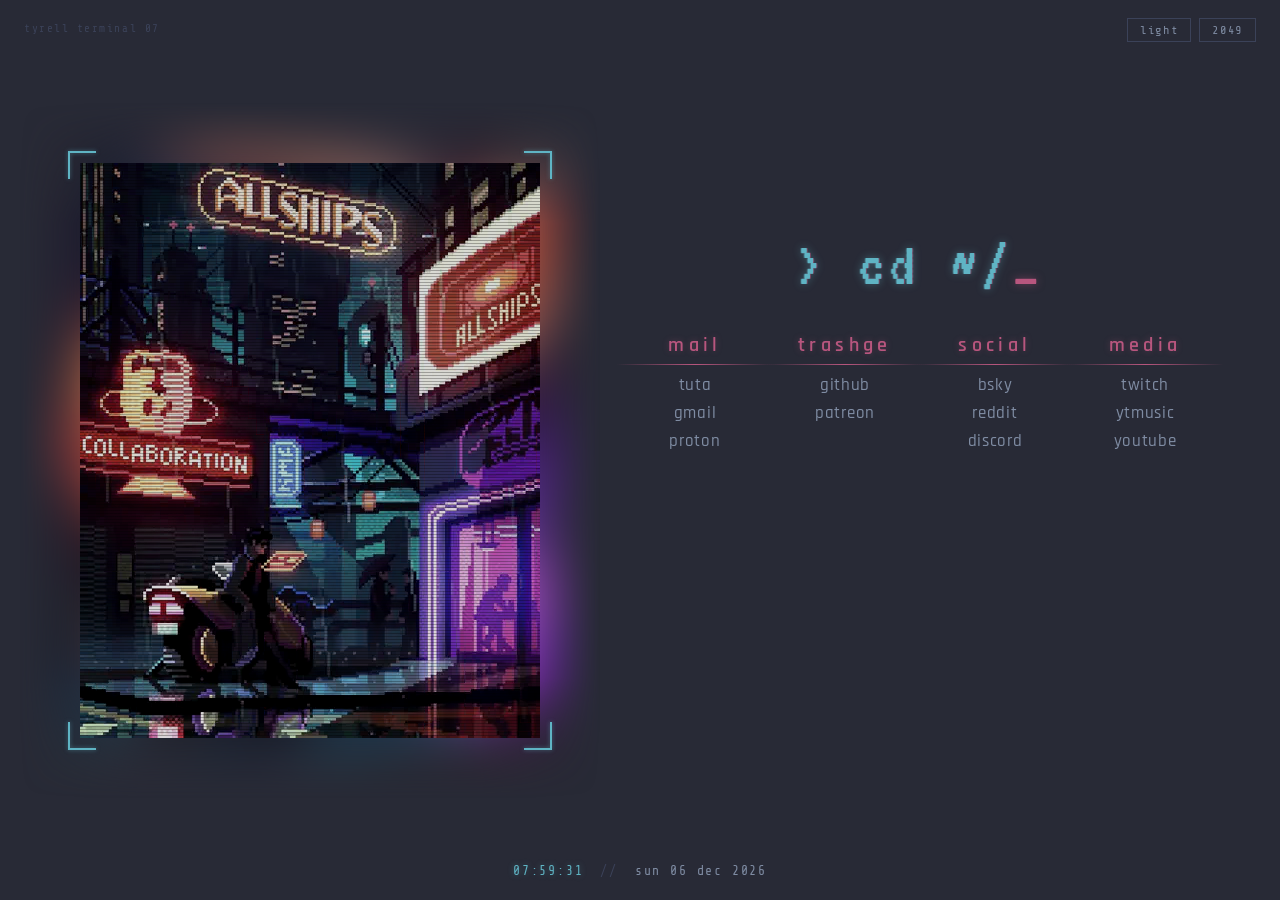
==== index.html @ 840a28cb "Implement light/dark mode toggle in index.html Added light/dark mode toggle functionality." ====
<!DOCTYPE html>
<html lang="en">

<head>
    <meta charset="UTF-8">
    <meta name="viewport" content="width=device-width, initial-scale=1">
    <title>~/startpage</title>
    <link rel="preconnect" href="https://fonts.googleapis.com">
    <link rel="preconnect" href="https://fonts.gstatic.com" crossorigin>
    <link href="https://fonts.googleapis.com/css2?family=Rajdhani:wght@400;500;600&family=Share+Tech+Mono&family=VT323&display=swap" rel="stylesheet">
    <link rel="icon" type="image/svg+xml" href="data:image/svg+xml,<svg xmlns='http://www.w3.org/2000/svg' viewBox='0 0 32 32'><rect width='32' height='32' rx='4' fill='%2306070f'/><text x='3' y='22' font-family='monospace' font-size='16' fill='%235fb4c4'>%3E</text><text x='16' y='22' font-family='monospace' font-size='16' fill='%23b8567e'>_</text></svg>">
    <link rel="stylesheet" type="text/css" href="style.css">
</head>

<body class="rain">
    <div class="tag">tyrell terminal 07</div>
    <div class="toggles">
        <button class="theme-toggle" id="mode-toggle">light</button>
        <button class="theme-toggle" id="theme-toggle">2049</button>
    </div>
    <div class="clock-block">
        <span id="clock"></span>
        <span class="clock-sep">//</span>
        <span id="date-display"></span>
    </div>
    <div class="container">
        <div class="left-container">
            <div class="gif">
                <img src="cyber002.webp" alt="" />
            </div>
        </div>

        <div class="right-container">
            <div class="head">
                <p>&gt; cd ~/<span class="blinking">_</span></p>
            </div>

            <div class="bookmarks">
                <div class="category">
                    <div class="links">
                        <li class="title">mail</li>
                        <li><a href="https://app.tuta.com/mail/">tuta</a></li>
                        <li><a href="https://mail.google.com/mail/u/0/#inbox">gmail</a></li>
                        <li><a href="https://mail.proton.me">proton</a></li>
                    </div>
                </div>

                <div class="category">
                    <div class="links">
                        <li class="title">trashge</li>
                        <li><a href="https://github.com/">github</a></li>
                        <li><a href="https://patreon.com/feed/membership">patreon</a></li>
                        
                    </div>
                </div>

                <div class="category">
                    <div class="links">
                        <li class="title">social</li>
                        <li><a href="https://bsky.app/">bsky</a></li>
                        <li><a href="https://old.reddit.com/r/all/">reddit</a></li>
                        <li><a href="https://discord.com/">discord</a></li>
                    </div>
                </div>

                <div class="category">
                    <div class="links">
                        <li class="title">media</li>
                        <li><a href="https://www.twitch.tv/directory/following/live">twitch</a></li>
                        <li><a href="https://music.youtube.com/">ytmusic</a></li>
                        <li><a href="https://www.youtube.com/feed/subscriptions">youtube</a></li>

                    </div>
                </div>
            </div>
        </div>
    </div>

    <script>
        function pad(n) { return String(n).padStart(2, '0'); }

        function updateClock() {
            const now = new Date();
            document.getElementById('clock').textContent =
                pad(now.getHours()) + ':' + pad(now.getMinutes()) + ':' + pad(now.getSeconds());

            const days = ['sun','mon','tue','wed','thu','fri','sat'];
            const months = ['jan','feb','mar','apr','may','jun','jul','aug','sep','oct','nov','dec'];
            document.getElementById('date-display').textContent =
                days[now.getDay()] + ' ' + pad(now.getDate()) + ' ' + months[now.getMonth()] + ' ' + now.getFullYear();
        }

        updateClock();
        setInterval(updateClock, 1000);

        // rain = 2019 (cyan/magenta neon), haze = 2049 (sodium orange)
        const themes = ['rain', 'haze'];
        const labels = { rain: '2049', haze: '2019' };
        const toggle = document.getElementById('theme-toggle');

        function getSaved() {
            try {
                const t = localStorage.getItem('theme');
                return themes.includes(t) ? t : 'rain';
            } catch (e) { return 'rain'; }
        }

        function applyTheme(theme) {
            document.body.classList.remove(...themes);
            document.body.classList.add(theme);
            toggle.textContent = labels[theme];
            try { localStorage.setItem('theme', theme); } catch (e) {}
        }

        applyTheme(getSaved());

        toggle.addEventListener('click', () => {
            const next = themes[(themes.indexOf(getSaved()) + 1) % themes.length];
            applyTheme(next);
        });

        // dark / light mode (independent of the 2019 / 2049 theme)
        const modeToggle = document.getElementById('mode-toggle');

        function getMode() {
            try { return localStorage.getItem('mode') === 'light' ? 'light' : 'dark'; }
            catch (e) { return 'dark'; }
        }

        function applyMode(mode) {
            document.body.classList.toggle('light', mode === 'light');
            document.documentElement.style.colorScheme = mode;
            modeToggle.textContent = mode === 'light' ? 'dark' : 'light';
            try { localStorage.setItem('mode', mode); } catch (e) {}
        }

        applyMode(getMode());

        modeToggle.addEventListener('click', () => {
            applyMode(getMode() === 'light' ? 'dark' : 'light');
        });
    </script>
</body>

</html>
---- style.css ----
/* ---------- themes ----------
   rain = 2019: cyan + magenta neon
   haze = 2049: sodium orange with a teal pop  */

body.rain {
  --bg: #282a36;
  --fg: #b8c4d4;
  --link: #7f8ca3;
  --accent: #5fb4c4;
  --accent2: #b8567e;
  --dim: #3b4259;
}

body.haze {
  --bg: #1e1e2e;
  --fg: #d9c8b6;
  --link: #9a8672;
  --accent: #c98245;
  --accent2: #4f9d96;
  --dim: #4d3b2e;
}

/* ---------- light mode ----------

body {
  --scan: .07;
  --glow-opacity: .7;
}

body.light {
  --scan: .035;
  --glow-opacity: .32;
}

body.rain.light {
  --bg: #dde2ec;
  --fg: #262d40;
  --link: #4f5b76;
  --accent: #17697b;
  --accent2: #a23a68;
  --dim: #98a2b9;
}

body.haze.light {
  --bg: #eadfd1;
  --fg: #38291e;
  --link: #6f5a47;
  --accent: #9c5a1d;
  --accent2: #28746d;
  --dim: #c1ad95;
}

/* ---------- base ---------- */

html {
  height: 100%;
}

body {
  margin: 0;
  height: 100%;
  width: 100%;
  overflow-x: hidden;
  color: var(--fg);
  font-family: "Rajdhani", sans-serif;
  font-size: 16px;
  background: var(--bg);
  background-image: repeating-linear-gradient(0deg, transparent, transparent 2px, rgb(0 0 0 / var(--scan)) 2px, rgb(0 0 0 / var(--scan)) 4px);
  transition: background-color .25s, color .25s;
}

/* ---------- layout ---------- */

.container {
  position: relative;
  z-index: 1;
  display: grid;
  grid-template-columns: 1fr 460px 600px 1fr;
  grid-template-areas: ". left right .";
  column-gap: 80px;
  justify-items: center;
  align-items: center;
  min-height: 100%;
}

.left-container {
  grid-area: left;
  position: relative;
  width: 460px;
  height: 575px;
  flex-shrink: 0;
}

/* ambient glow */
.left-container::after {
  content: "";
  position: absolute;
  inset: -60px;
  z-index: -1;
  pointer-events: none;
  background: url("cyber002.webp") center / cover no-repeat;
  filter: blur(32px) saturate(1.3);
  opacity: var(--glow-opacity);
  -webkit-mask-image:
    linear-gradient(to right, transparent 0, #000 120px, #000 calc(100% - 120px), transparent 100%),
    linear-gradient(to bottom, transparent 0, #000 120px, #000 calc(100% - 120px), transparent 100%);
  -webkit-mask-composite: source-in;
  mask-image:
    linear-gradient(to right, transparent 0, #000 120px, #000 calc(100% - 120px), transparent 100%),
    linear-gradient(to bottom, transparent 0, #000 120px, #000 calc(100% - 120px), transparent 100%);
  mask-composite: intersect;
}

/* HUD corner brackets */
.left-container::before {
  content: "";
  position: absolute;
  inset: -12px;
  pointer-events: none;
  z-index: 2;
  --b: linear-gradient(var(--accent), var(--accent));
  background:
    var(--b) top left / 28px 2px no-repeat,
    var(--b) top left / 2px 28px no-repeat,
    var(--b) top right / 28px 2px no-repeat,
    var(--b) top right / 2px 28px no-repeat,
    var(--b) bottom left / 28px 2px no-repeat,
    var(--b) bottom left / 2px 28px no-repeat,
    var(--b) bottom right / 28px 2px no-repeat,
    var(--b) bottom right / 2px 28px no-repeat;
  filter: drop-shadow(0 0 2px color-mix(in srgb, var(--accent) 50%, transparent));
}

.right-container {
  grid-area: right;
  height: 50%;
  width: 100%;
}

.gif {
  position: relative;
  width: 100%;
  height: 100%;
  overflow: hidden;
}

.gif img {
  display: block;
  width: 460px;
  height: 575px;
  object-fit: cover;
  image-rendering: pixelated;
  filter: contrast(1.05) saturate(.7) brightness(.85);
}

.gif::before {
  content: "";
  position: absolute;
  inset: 0;
  z-index: 1;
  pointer-events: none;
  background: linear-gradient(160deg, var(--accent), var(--accent2));
  mix-blend-mode: soft-light;
  opacity: .3;
}

/* scanlines */
.gif::after {
  content: "";
  position: absolute;
  inset: 0;
  z-index: 1;
  pointer-events: none;
  background: repeating-linear-gradient(0deg, transparent 0 2px, rgb(0 0 0 / .28) 2px 3px);
}

/* ---------- heading ---------- */

.head {
  display: flex;
  flex-direction: column;
  align-items: center;
  font-family: "VT323", monospace;
  font-size: 64px;
  letter-spacing: .08em;
}

.head p {
  margin: 8px 0 0;
  color: var(--accent);
  text-shadow:
    1px 0 0 color-mix(in srgb, var(--accent2) 50%, transparent),
    -1px 0 0 color-mix(in srgb, var(--accent) 30%, transparent),
    0 0 8px color-mix(in srgb, var(--accent) 45%, transparent);
  animation: flicker 7s infinite;
}

.blinking {
  color: var(--accent2);
  text-shadow: 0 0 8px color-mix(in srgb, var(--accent2) 50%, transparent);
  animation: blink 1s step-end infinite;
}

@keyframes blink {
  50% { opacity: 0; }
}

/* neon sign*/
@keyframes flicker {
  0%, 18%, 22%, 62%, 64%, 100% { opacity: 1; }
  20%, 63%                      { opacity: .35; }
  21%                           { opacity: .9; }
}

/* ---------- bookmarks ---------- */

.bookmarks {
  display: flex;
  justify-content: center;
  margin-top: 12px;
}

.category {
  display: flex;
  flex-direction: column;
  width: 180px;
}

.links {
  display: flex;
  flex-direction: column;
  align-items: center;
  padding: 20px 0;
}

li {
  list-style-type: none;
  padding: 3px;
  font-size: 17px;
  font-weight: 500;
  letter-spacing: .04em;
}

.title {
  width: 100%;
  margin-bottom: 6px;
  padding-bottom: 6px;
  text-align: center;
  font-weight: 600;
  font-size: 20px;
  letter-spacing: .22em;
  text-transform: lowercase;
  color: var(--accent2);
  text-shadow: 0 0 6px color-mix(in srgb, var(--accent2) 35%, transparent);
  border-bottom: 1px solid;
  border-image: linear-gradient(90deg, transparent, var(--accent2), transparent) 1;
}

a:link,
a:visited {
  text-decoration: none;
  color: var(--link);
  transition: color .15s, text-shadow .15s, letter-spacing .15s;
}

a:hover,
a:focus-visible {
  color: var(--accent);
  letter-spacing: .1em;
  text-shadow:
    0 0 8px color-mix(in srgb, var(--accent) 40%, transparent);
  outline: none;
}

/* ---------- clock + toggle ---------- */

.clock-block {
  position: fixed;
  bottom: 22px;
  left: 50%;
  transform: translateX(-50%);
  z-index: 100;
  font-family: "Share Tech Mono", monospace;
  font-size: 13px;
  letter-spacing: .14em;
  color: var(--link);
}

.clock-block #clock {
  color: var(--accent);
  text-shadow: 0 0 6px color-mix(in srgb, var(--accent) 40%, transparent);
}

.clock-sep {
  margin: 0 8px;
  color: var(--dim);
}

.tag {
  position: fixed;
  top: 22px;
  left: 24px;
  z-index: 100;
  font-family: "Share Tech Mono", monospace;
  font-size: 11px;
  letter-spacing: .14em;
  color: var(--dim);
}

.toggles {
  position: fixed;
  top: 18px;
  right: 24px;
  z-index: 100;
  display: flex;
  gap: 8px;
}

.theme-toggle {
  padding: 4px 12px;
  background: none;
  border: 1px solid var(--dim);
  border-radius: 0;
  color: var(--link);
  font-family: "Share Tech Mono", monospace;
  font-size: 12px;
  letter-spacing: .14em;
  cursor: pointer;
  transition: color .2s, border-color .2s, box-shadow .2s;
}

.theme-toggle:hover,
.theme-toggle:focus-visible {
  color: var(--accent);
  border-color: var(--accent);
  box-shadow: 0 0 6px color-mix(in srgb, var(--accent) 30%, transparent);
  outline: none;
}

/* ---------- light mode: no halos ---------- */

body.light .head p {
  text-shadow:
    1px 0 0 color-mix(in srgb, var(--accent2) 35%, transparent),
    -1px 0 0 color-mix(in srgb, var(--accent) 25%, transparent);
}

body.light .blinking,
body.light .title,
body.light a:hover,
body.light a:focus-visible,
body.light .clock-block #clock {
  text-shadow: none;
}

body.light .theme-toggle:hover,
body.light .theme-toggle:focus-visible {
  box-shadow: none;
}

/* ---------- smaller screens ---------- */

@media (max-width: 1250px) {
  .container {
    grid-template-columns: 1fr;
    grid-template-areas: "left" "right";
    row-gap: 48px;
    padding: 80px 0 90px;
  }

  .left-container {
    width: min(460px, 80vw);
    height: auto;
    aspect-ratio: 460 / 575;
  }

  .gif img {
    width: 100%;
    height: 100%;
  }

  .right-container {
    height: auto;
    width: 100%;
  }

  .bookmarks {
    flex-wrap: wrap;
  }
}

@media (prefers-reduced-motion: reduce) {
  .head p,
  .blinking {
    animation: none;
  }
}
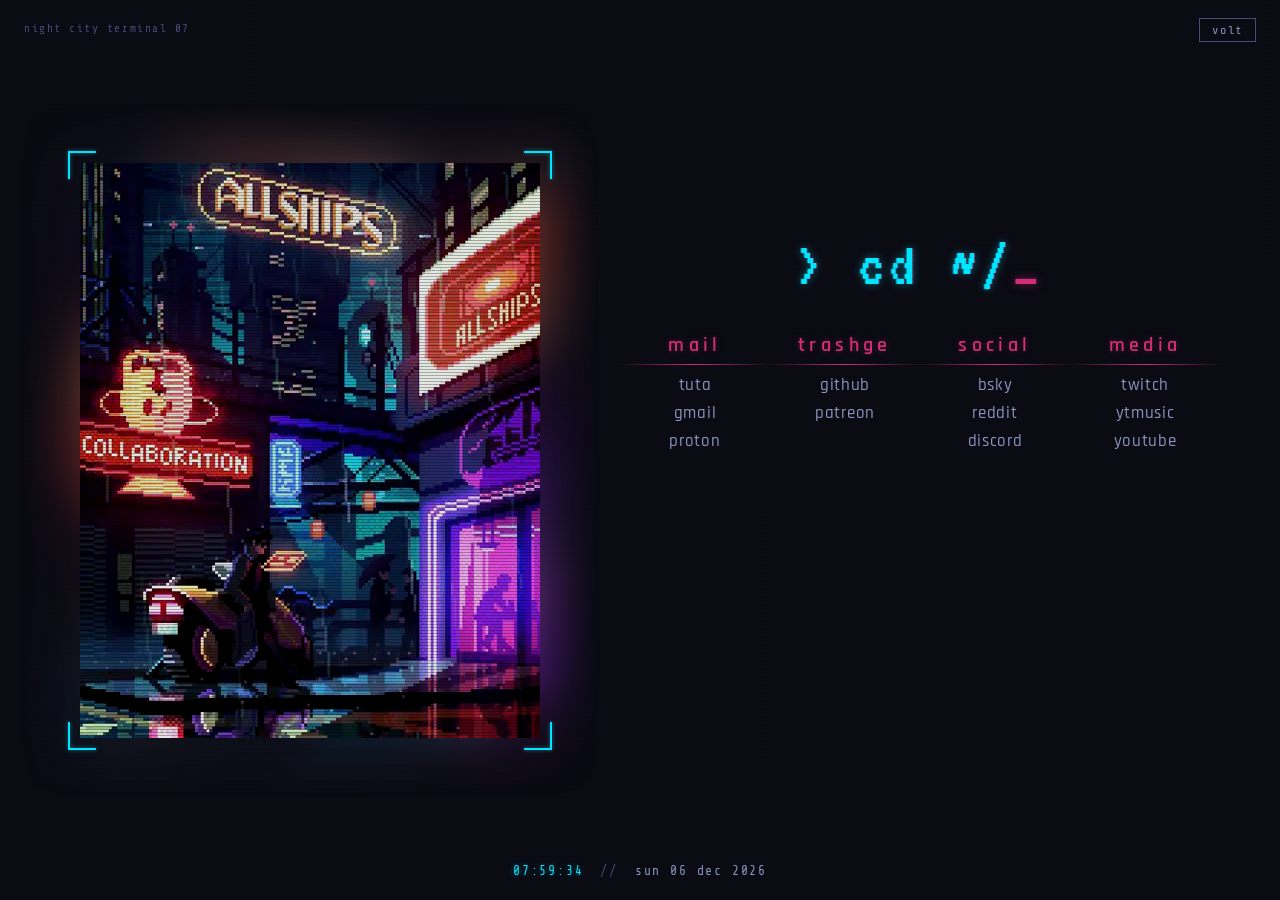
==== commit 958065c2: "Add files via upload" ====
--- a/index.html
+++ b/index.html
@@ -8,15 +8,14 @@
     <link rel="preconnect" href="https://fonts.googleapis.com">
     <link rel="preconnect" href="https://fonts.gstatic.com" crossorigin>
     <link href="https://fonts.googleapis.com/css2?family=Rajdhani:wght@400;500;600&family=Share+Tech+Mono&family=VT323&display=swap" rel="stylesheet">
-    <link rel="icon" type="image/svg+xml" href="data:image/svg+xml,<svg xmlns='http://www.w3.org/2000/svg' viewBox='0 0 32 32'><rect width='32' height='32' rx='4' fill='%2306070f'/><text x='3' y='22' font-family='monospace' font-size='16' fill='%235fb4c4'>%3E</text><text x='16' y='22' font-family='monospace' font-size='16' fill='%23b8567e'>_</text></svg>">
+    <link rel="icon" type="image/svg+xml" href="data:image/svg+xml,<svg xmlns='http://www.w3.org/2000/svg' viewBox='0 0 32 32'><rect width='32' height='32' rx='4' fill='%230b0b14'/><text x='3' y='22' font-family='monospace' font-size='16' fill='%2300e5ff'>%3E</text><text x='16' y='22' font-family='monospace' font-size='16' fill='%23d12e75'>_</text></svg>">
     <link rel="stylesheet" type="text/css" href="style.css">
 </head>
 
-<body class="rain">
-    <div class="tag">tyrell terminal 07</div>
+<body class="neon">
+    <div class="tag">night city terminal 07</div>
     <div class="toggles">
-        <button class="theme-toggle" id="mode-toggle">light</button>
-        <button class="theme-toggle" id="theme-toggle">2049</button>
+        <button class="theme-toggle" id="theme-toggle">volt</button>
     </div>
     <div class="clock-block">
         <span id="clock"></span>
@@ -93,16 +92,16 @@
         updateClock();
         setInterval(updateClock, 1000);
 
-        // rain = 2019 (cyan/magenta neon), haze = 2049 (sodium orange)
-        const themes = ['rain', 'haze'];
-        const labels = { rain: '2049', haze: '2019' };
+        // neon = cyan/pink, volt = yellow/cyan (dark only)
+        const themes = ['neon', 'volt'];
+        const labels = { neon: 'volt', volt: 'neon' };
         const toggle = document.getElementById('theme-toggle');
 
         function getSaved() {
             try {
                 const t = localStorage.getItem('theme');
-                return themes.includes(t) ? t : 'rain';
-            } catch (e) { return 'rain'; }
+                return themes.includes(t) ? t : 'neon';
+            } catch (e) { return 'neon'; }
         }
 
         function applyTheme(theme) {
@@ -112,33 +111,13 @@
             try { localStorage.setItem('theme', theme); } catch (e) {}
         }
 
+        document.documentElement.style.colorScheme = 'dark';
         applyTheme(getSaved());
 
         toggle.addEventListener('click', () => {
             const next = themes[(themes.indexOf(getSaved()) + 1) % themes.length];
             applyTheme(next);
         });
-
-        // dark / light mode (independent of the 2019 / 2049 theme)
-        const modeToggle = document.getElementById('mode-toggle');
-
-        function getMode() {
-            try { return localStorage.getItem('mode') === 'light' ? 'light' : 'dark'; }
-            catch (e) { return 'dark'; }
-        }
-
-        function applyMode(mode) {
-            document.body.classList.toggle('light', mode === 'light');
-            document.documentElement.style.colorScheme = mode;
-            modeToggle.textContent = mode === 'light' ? 'dark' : 'light';
-            try { localStorage.setItem('mode', mode); } catch (e) {}
-        }
-
-        applyMode(getMode());
-
-        modeToggle.addEventListener('click', () => {
-            applyMode(getMode() === 'light' ? 'dark' : 'light');
-        });
     </script>
 </body>
 
--- a/style.css
+++ b/style.css
@@ -1,53 +1,28 @@
-/* ---------- themes ----------
-   rain = 2019: cyan + magenta neon
-   haze = 2049: sodium orange with a teal pop  */
-
-body.rain {
-  --bg: #282a36;
-  --fg: #b8c4d4;
-  --link: #7f8ca3;
-  --accent: #5fb4c4;
-  --accent2: #b8567e;
-  --dim: #3b4259;
-}
-
-body.haze {
-  --bg: #1e1e2e;
-  --fg: #d9c8b6;
-  --link: #9a8672;
-  --accent: #c98245;
-  --accent2: #4f9d96;
-  --dim: #4d3b2e;
-}
-
-/* ---------- light mode ----------
+/* ---------- themes (dark only) ----------
+   neon = cyan + hot pink on near-black violet
+   volt = cyberpunk-yellow + cyan on near-black          */
 
 body {
   --scan: .07;
-  --glow-opacity: .7;
-}
-
-body.light {
-  --scan: .035;
-  --glow-opacity: .32;
-}
-
-body.rain.light {
-  --bg: #dde2ec;
-  --fg: #262d40;
-  --link: #4f5b76;
-  --accent: #17697b;
-  --accent2: #a23a68;
-  --dim: #98a2b9;
-}
-
-body.haze.light {
-  --bg: #eadfd1;
-  --fg: #38291e;
-  --link: #6f5a47;
-  --accent: #9c5a1d;
-  --accent2: #28746d;
-  --dim: #c1ad95;
+  --glow-opacity: .6;
+}
+
+body.neon {
+  --bg: #0b0b14;
+  --fg: #c9d1ea;
+  --link: #8b93bd;
+  --accent: #00e5ff;
+  --accent2: #d12e75;
+  --dim: #4a4a78;
+}
+
+body.volt {
+  --bg: #0c0c0a;
+  --fg: #d8d6c4;
+  --link: #9c9a82;
+  --accent: #fcee0a;
+  --accent2: #00d9e8;
+  --dim: #55532f;
 }
 
 /* ---------- base ---------- */
@@ -150,7 +125,7 @@
   height: 575px;
   object-fit: cover;
   image-rendering: pixelated;
-  filter: contrast(1.05) saturate(.7) brightness(.85);
+  filter: contrast(1.1) saturate(1) brightness(.9);
 }
 
 .gif::before {
@@ -161,7 +136,7 @@
   pointer-events: none;
   background: linear-gradient(160deg, var(--accent), var(--accent2));
   mix-blend-mode: soft-light;
-  opacity: .3;
+  opacity: .4;
 }
 
 /* scanlines */
@@ -337,27 +312,6 @@
   outline: none;
 }
 
-/* ---------- light mode: no halos ---------- */
-
-body.light .head p {
-  text-shadow:
-    1px 0 0 color-mix(in srgb, var(--accent2) 35%, transparent),
-    -1px 0 0 color-mix(in srgb, var(--accent) 25%, transparent);
-}
-
-body.light .blinking,
-body.light .title,
-body.light a:hover,
-body.light a:focus-visible,
-body.light .clock-block #clock {
-  text-shadow: none;
-}
-
-body.light .theme-toggle:hover,
-body.light .theme-toggle:focus-visible {
-  box-shadow: none;
-}
-
 /* ---------- smaller screens ---------- */
 
 @media (max-width: 1250px) {
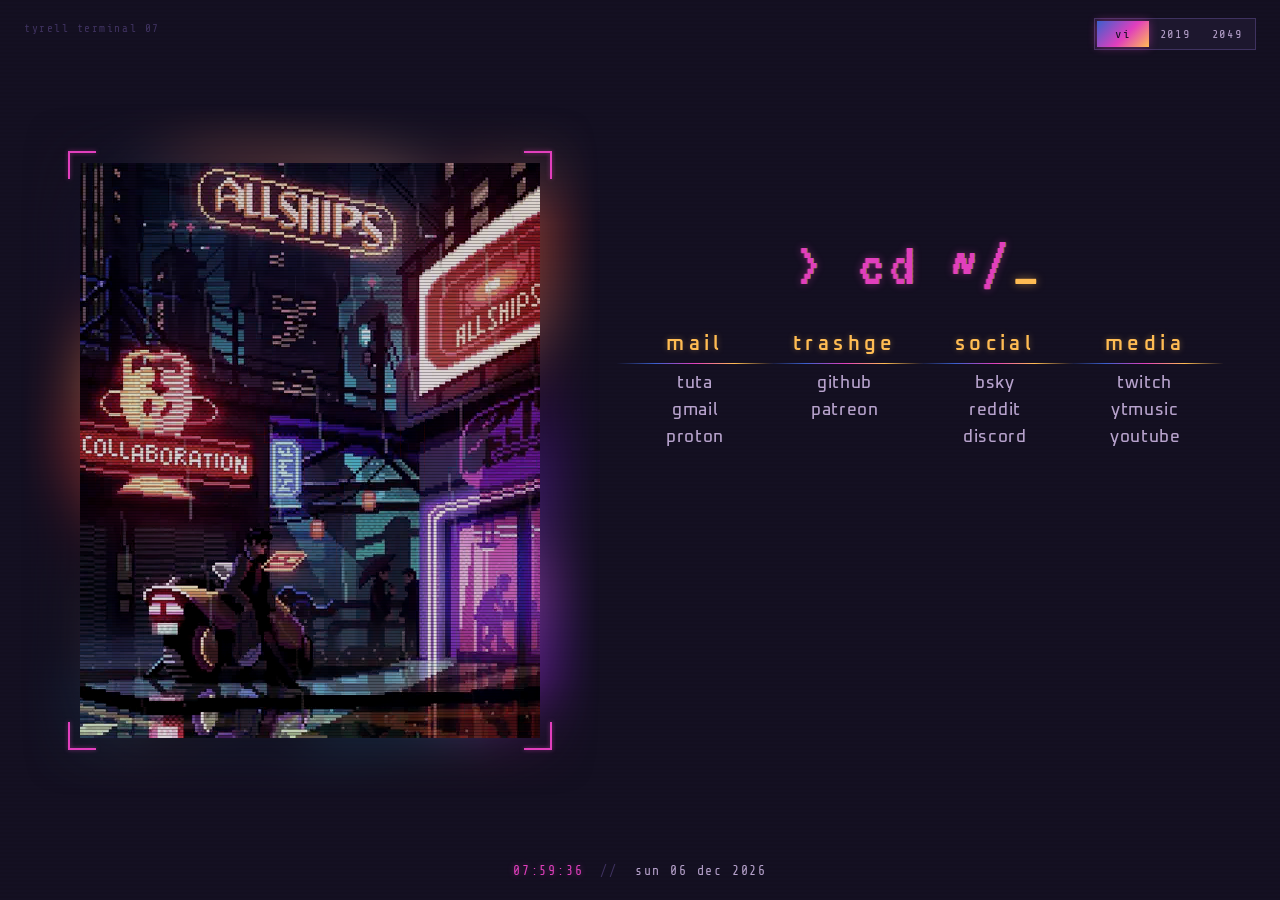
==== commit 4d2410ee: "Replace old startpages with the new version New startpage with vi / 2019 / 2049 theme switch, magnet" ====
--- a/index.html
+++ b/index.html
@@ -7,15 +7,21 @@
     <title>~/startpage</title>
     <link rel="preconnect" href="https://fonts.googleapis.com">
     <link rel="preconnect" href="https://fonts.gstatic.com" crossorigin>
-    <link href="https://fonts.googleapis.com/css2?family=Rajdhani:wght@400;500;600&family=Share+Tech+Mono&family=VT323&display=swap" rel="stylesheet">
-    <link rel="icon" type="image/svg+xml" href="data:image/svg+xml,<svg xmlns='http://www.w3.org/2000/svg' viewBox='0 0 32 32'><rect width='32' height='32' rx='4' fill='%230b0b14'/><text x='3' y='22' font-family='monospace' font-size='16' fill='%2300e5ff'>%3E</text><text x='16' y='22' font-family='monospace' font-size='16' fill='%23d12e75'>_</text></svg>">
+    <link href="https://fonts.googleapis.com/css2?family=Oxanium:wght@400;500;600&family=Share+Tech+Mono&family=VT323&display=swap" rel="stylesheet">
+    <link rel="icon" type="image/svg+xml" href="data:image/svg+xml,<svg xmlns='http://www.w3.org/2000/svg' viewBox='0 0 32 32'><rect width='32' height='32' rx='4' fill='%2306070f'/><text x='3' y='22' font-family='monospace' font-size='16' fill='%235fb4c4'>%3E</text><text x='16' y='22' font-family='monospace' font-size='16' fill='%23b8567e'>_</text></svg>">
     <link rel="stylesheet" type="text/css" href="style.css">
 </head>
 
-<body class="neon">
-    <div class="tag">night city terminal 07</div>
+<body class="vice instant">
+    <canvas id="bgfx"></canvas>
+    <div class="tag">tyrell terminal 07</div>
     <div class="toggles">
-        <button class="theme-toggle" id="theme-toggle">volt</button>
+        <div class="switch" role="radiogroup" aria-label="theme">
+            <span class="knob"></span>
+            <button role="radio" data-theme="vice">vi</button>
+            <button role="radio" data-theme="rain">2019</button>
+            <button role="radio" data-theme="haze">2049</button>
+        </div>
     </div>
     <div class="clock-block">
         <span id="clock"></span>
@@ -92,32 +98,96 @@
         updateClock();
         setInterval(updateClock, 1000);
 
-        // neon = cyan/pink, volt = yellow/cyan (dark only)
-        const themes = ['neon', 'volt'];
-        const labels = { neon: 'volt', volt: 'neon' };
-        const toggle = document.getElementById('theme-toggle');
+        // vice = gta 6 (blue/pink/orange sunset), rain = 2019 (cyan/magenta neon), haze = 2049 (sodium orange)
+        const themes = ['vice', 'rain', 'haze'];
+        const stops = document.querySelectorAll('.switch button');
 
         function getSaved() {
             try {
                 const t = localStorage.getItem('theme');
-                return themes.includes(t) ? t : 'neon';
-            } catch (e) { return 'neon'; }
+                return themes.includes(t) ? t : 'vice';
+            } catch (e) { return 'vice'; }
         }
 
         function applyTheme(theme) {
             document.body.classList.remove(...themes);
             document.body.classList.add(theme);
-            toggle.textContent = labels[theme];
+            stops.forEach(b => b.setAttribute('aria-checked', b.dataset.theme === theme));
             try { localStorage.setItem('theme', theme); } catch (e) {}
         }
 
-        document.documentElement.style.colorScheme = 'dark';
         applyTheme(getSaved());
 
-        toggle.addEventListener('click', () => {
-            const next = themes[(themes.indexOf(getSaved()) + 1) % themes.length];
-            applyTheme(next);
-        });
+        stops.forEach(b => b.addEventListener('click', () => applyTheme(b.dataset.theme)));
+
+        // saved theme shows on load without fading in
+        requestAnimationFrame(() => requestAnimationFrame(() => document.body.classList.remove('instant')));
+
+        const calm = matchMedia('(prefers-reduced-motion: reduce)').matches;
+
+        // magnetic links: a bookmark leans toward the cursor while it is near
+        if (!calm) {
+            document.querySelectorAll('.links a').forEach(a => {
+                const reach = 40;
+                document.addEventListener('pointermove', e => {
+                    const r = a.getBoundingClientRect();
+                    const cx = r.left + r.width / 2, cy = r.top + r.height / 2;
+                    const near = e.clientX > r.left - reach && e.clientX < r.right + reach &&
+                                 e.clientY > r.top - 4 && e.clientY < r.bottom + 4;
+                    if (near) {
+                        a.classList.add('pull');
+                        a.style.transform = `translate(${(e.clientX - cx) * 0.25}px, ${(e.clientY - cy) * 0.35}px)`;
+                    } else if (a.classList.contains('pull')) {
+                        a.classList.remove('pull');
+                        a.style.transform = '';
+                    }
+                });
+            });
+        }
+
+        // background: dot grid that ripples around the cursor
+        const cv = document.getElementById('bgfx');
+        const cx = cv.getContext('2d');
+        const css = n => getComputedStyle(document.body).getPropertyValue(n).trim();
+        let W, H, mouse = { x: -999, y: -999 };
+
+        function size() {
+            const dpr = Math.min(devicePixelRatio || 1, 2);
+            W = innerWidth; H = innerHeight;
+            cv.width = W * dpr; cv.height = H * dpr;
+            cx.setTransform(dpr, 0, 0, dpr, 0, 0);
+        }
+
+        function grid(t) {
+            cx.clearRect(0, 0, W, H);
+            const gap = 16, reach = 130, dim = css('--link'), acc = css('--accent');
+            for (let x = gap / 2; x < W; x += gap) {
+                for (let y = gap / 2; y < H; y += gap) {
+                    const dx = x - mouse.x, dy = y - mouse.y, d = Math.hypot(dx, dy);
+                    const k = Math.max(0, 1 - d / reach);
+                    const wave = Math.sin(t / 900 + x / 90 + y / 140) * 0.5 + 0.5;
+                    const px = x + (d ? dx / d : 0) * k * 6, py = y + (d ? dy / d : 0) * k * 6;
+                    if (k <= 0) continue;
+                    cx.globalAlpha = k * (0.55 + wave * 0.3);
+                    cx.fillStyle = acc;
+                    cx.beginPath();
+                    cx.arc(px, py, 0.8 + k * 1.2, 0, 7);
+                    cx.fill();
+                }
+            }
+            cx.globalAlpha = 1;
+        }
+
+        function frame(t) {
+            requestAnimationFrame(frame);
+            if (!document.hidden) grid(t);
+        }
+
+        addEventListener('resize', size);
+        addEventListener('pointermove', e => { mouse.x = e.clientX; mouse.y = e.clientY; });
+        document.documentElement.addEventListener('pointerleave', () => { mouse.x = mouse.y = -999; });
+        size();
+        if (calm) grid(0); else requestAnimationFrame(frame);
     </script>
 </body>
 
--- a/style.css
+++ b/style.css
@@ -1,351 +1,33 @@
-/* ---------- themes (dark only) ----------
-   neon = cyan + hot pink on near-black violet
-   volt = cyberpunk-yellow + cyan on near-black          */
+body,html{height:100%}.left-container::after,.left-container::before{content:"";position:absolute;pointer-events:none}.container,.gif,.left-container{position:relative}.gif img,.left-container{width:460px;height:575px}.blinking,.title{color:var(--accent2)}body.rain{--bg:#282a36;--fg:#b8c4d4;--link:#7f8ca3;--accent:#5fb4c4;--accent2:#b8567e;--dim:#3b4259}body.haze{--bg:#1e1e2e;--fg:#d9c8b6;--link:#9a8672;--accent:#c98245;--accent2:#4f9d96;--dim:#4d3b2e}body.vice{--bg:#141022;--fg:#f3e6f1;--link:#b7a2cc;--accent:#e13fbd;--accent2:#ffbc53;--dim:#3f3260;--grad:linear-gradient(135deg,#3b5fce 0%,#e13fbd 55%,#ffbc53 100%)}body{--scan:.07;--glow-opacity:.7;--grad:linear-gradient(160deg,var(--accent),var(--accent2));margin:0;width:100%;overflow-x:hidden;color:var(--fg);font-family:Oxanium,sans-serif;font-size:16px;background:var(--bg);background-image:repeating-linear-gradient(0deg,transparent,transparent 2px,rgb(0 0 0 / var(--scan)) 2px,rgb(0 0 0 / var(--scan)) 4px);transition:background-color .25s,color .25s}.container{z-index:1;display:grid;grid-template-columns:1fr 460px 600px 1fr;grid-template-areas:". left right .";column-gap:80px;justify-items:center;align-items:center;min-height:100%}.left-container{grid-area:left;flex-shrink:0}.category,.head{flex-direction:column;display:flex}.left-container::after{inset:-60px;z-index:-1;background:url("cyber002.webp") center/cover no-repeat;filter:blur(32px) saturate(1.3);opacity:var(--glow-opacity);-webkit-mask-image:linear-gradient(to right,transparent 0,#000 120px,#000 calc(100% - 120px),transparent 100%),linear-gradient(to bottom,transparent 0,#000 120px,#000 calc(100% - 120px),transparent 100%);-webkit-mask-composite:source-in;mask-image:linear-gradient(to right,transparent 0,#000 120px,#000 calc(100% - 120px),transparent 100%),linear-gradient(to bottom,transparent 0,#000 120px,#000 calc(100% - 120px),transparent 100%);mask-composite:intersect}.left-container::before{inset:-12px;z-index:2;--b:linear-gradient(var(--accent), var(--accent));background:var(--b) top left/28px 2px no-repeat,var(--b) top left/2px 28px no-repeat,var(--b) top right/28px 2px no-repeat,var(--b) top right/2px 28px no-repeat,var(--b) bottom left/28px 2px no-repeat,var(--b) bottom left/2px 28px no-repeat,var(--b) bottom right/28px 2px no-repeat,var(--b) bottom right/2px 28px no-repeat;filter:drop-shadow(0 0 2px color-mix(in srgb, var(--accent) 50%, transparent))}.gif::after,.gif::before{content:"";position:absolute;inset:0;z-index:1;pointer-events:none}.right-container{grid-area:right;height:50%;width:100%}.gif{width:100%;height:100%;overflow:hidden}.clock-block,.tag,.toggles{position:fixed;z-index:100}.gif img{display:block;object-fit:cover;image-rendering:pixelated;filter:contrast(1.05) saturate(.7) brightness(.85)}.gif::before{background:var(--grad);mix-blend-mode:soft-light;opacity:.3}.gif::after{background:repeating-linear-gradient(0deg,transparent 0 2px,rgb(0 0 0 / .28) 2px 3px)}.head{align-items:center;font-family:VT323,monospace;font-size:64px;letter-spacing:.08em}.head p{margin:8px 0 0;color:var(--accent);text-shadow:1px 0 0 color-mix(in srgb,var(--accent2) 50%,transparent),-1px 0 0 color-mix(in srgb,var(--accent) 30%,transparent),0 0 8px color-mix(in srgb,var(--accent) 45%,transparent);animation:7s infinite flicker}.blinking{text-shadow:0 0 8px color-mix(in srgb,var(--accent2) 50%,transparent);animation:1s step-end infinite blink}@keyframes blink{50%{opacity:0}}@keyframes flicker{0%,100%,18%,22%,62%,64%{opacity:1}20%,63%{opacity:.35}21%{opacity:.9}}.bookmarks{display:flex;justify-content:center;margin-top:12px}.category{width:180px}.links{display:flex;flex-direction:column;align-items:center;padding:20px 0}li{list-style-type:none;padding:3px;font-size:17px;font-weight:500;letter-spacing:.04em}.title{width:100%;margin-bottom:6px;padding-bottom:6px;text-align:center;font-weight:600;font-size:20px;letter-spacing:.22em;text-transform:lowercase;text-shadow:0 0 6px color-mix(in srgb,var(--accent2) 35%,transparent);border-bottom:1px solid;border-image:linear-gradient(90deg,transparent,var(--accent2),transparent) 1}.clock-block,.tag,.theme-toggle{font-family:"Share Tech Mono",monospace;letter-spacing:.14em}a:link,a:visited{text-decoration:none;color:var(--link);transition:color .15s,text-shadow .15s,letter-spacing .15s}a:focus-visible,a:hover{color:var(--accent);letter-spacing:.1em;text-shadow:0 0 8px color-mix(in srgb,var(--accent) 40%,transparent);outline:0}.clock-block{bottom:22px;left:50%;transform:translateX(-50%);font-size:13px;color:var(--link)}.clock-sep,.tag{color:var(--dim)}.clock-block #clock{color:var(--accent);text-shadow:0 0 6px color-mix(in srgb,var(--accent) 40%,transparent)}.clock-sep{margin:0 8px}.tag{top:22px;left:24px;font-size:11px}.toggles{top:18px;right:24px;display:flex;gap:8px}.theme-toggle{padding:4px 12px;background:0 0;border:1px solid var(--dim);border-radius:0;color:var(--link);font-size:12px;cursor:pointer;transition:color .2s,border-color .2s,box-shadow .2s}.theme-toggle:focus-visible,.theme-toggle:hover{color:var(--accent);border-color:var(--accent);box-shadow:0 0 6px color-mix(in srgb,var(--accent) 30%,transparent);outline:0}body.vice .title{border-image:linear-gradient(90deg,transparent,#3b5fce,#e13fbd,#ffbc53,transparent) 1}
+@media (max-width:1250px){.container{grid-template-columns:1fr;grid-template-areas:"left" "right";row-gap:48px;padding:80px 0 90px}.left-container{width:min(460px,80vw);height:auto;aspect-ratio:460/575}.gif img{width:100%;height:100%}.right-container{height:auto;width:100%}.bookmarks{flex-wrap:wrap}}@media (prefers-reduced-motion:reduce){.blinking,.head p{animation:none}}
+/* ---- theme switch, magnetic links, cursor dot grid ---- */
 
-body {
-  --scan: .07;
-  --glow-opacity: .6;
-}
+/* theme colours fade instead of snapping */
+@property --bg{syntax:"<color>";inherits:true;initial-value:#141022}
+@property --fg{syntax:"<color>";inherits:true;initial-value:#f3e6f1}
+@property --link{syntax:"<color>";inherits:true;initial-value:#b7a2cc}
+@property --accent{syntax:"<color>";inherits:true;initial-value:#e13fbd}
+@property --accent2{syntax:"<color>";inherits:true;initial-value:#ffbc53}
+@property --dim{syntax:"<color>";inherits:true;initial-value:#3f3260}
+body{transition:--bg .6s,--fg .6s,--link .6s,--accent .6s,--accent2 .6s,--dim .6s,background-color .6s,color .6s}
+body.instant,body.instant *{transition:none!important}
 
-body.neon {
-  --bg: #0b0b14;
-  --fg: #c9d1ea;
-  --link: #8b93bd;
-  --accent: #00e5ff;
-  --accent2: #d12e75;
-  --dim: #4a4a78;
-}
+/* 3-stop theme switch */
+.switch{position:relative;display:grid;grid-template-columns:repeat(3,52px);height:26px;padding:2px;border:1px solid var(--dim);background:color-mix(in srgb,var(--bg) 80%,var(--dim))}
+.switch .knob{position:absolute;top:2px;left:2px;width:52px;height:calc(100% - 4px);background:var(--grad);box-shadow:0 0 10px color-mix(in srgb,var(--accent) 45%,transparent);transition:transform .5s cubic-bezier(.65,0,.35,1)}
+body.rain .switch .knob{transform:translateX(100%)}
+body.haze .switch .knob{transform:translateX(200%)}
+.switch button{position:relative;z-index:1;padding:0;background:0 0;border:0;color:var(--link);font:12px "Share Tech Mono",monospace;letter-spacing:.14em;cursor:pointer;transition:color .3s}
+.switch button:hover,.switch button:focus-visible{color:var(--accent);outline:0}
+.switch button[aria-checked=true]{color:var(--bg);text-shadow:none;cursor:default}
+.switch:hover,.switch:focus-within{border-color:var(--accent)}
 
-body.volt {
-  --bg: #0c0c0a;
-  --fg: #d8d6c4;
-  --link: #9c9a82;
-  --accent: #fcee0a;
-  --accent2: #00d9e8;
-  --dim: #55532f;
-}
 
-/* ---------- base ---------- */
+/* bookmark links move toward the cursor */
+.links a{display:inline-block;will-change:transform;transition:color .15s,text-shadow .15s,letter-spacing .15s,transform .35s cubic-bezier(.16,1,.3,1)}
+.links a.pull{transition:color .15s,text-shadow .15s,letter-spacing .15s,transform .08s linear}
 
-html {
-  height: 100%;
-}
+/* background canvas (rain or dot grid) */
+#bgfx{position:fixed;inset:0;z-index:0;pointer-events:none}
 
-body {
-  margin: 0;
-  height: 100%;
-  width: 100%;
-  overflow-x: hidden;
-  color: var(--fg);
-  font-family: "Rajdhani", sans-serif;
-  font-size: 16px;
-  background: var(--bg);
-  background-image: repeating-linear-gradient(0deg, transparent, transparent 2px, rgb(0 0 0 / var(--scan)) 2px, rgb(0 0 0 / var(--scan)) 4px);
-  transition: background-color .25s, color .25s;
-}
-
-/* ---------- layout ---------- */
-
-.container {
-  position: relative;
-  z-index: 1;
-  display: grid;
-  grid-template-columns: 1fr 460px 600px 1fr;
-  grid-template-areas: ". left right .";
-  column-gap: 80px;
-  justify-items: center;
-  align-items: center;
-  min-height: 100%;
-}
-
-.left-container {
-  grid-area: left;
-  position: relative;
-  width: 460px;
-  height: 575px;
-  flex-shrink: 0;
-}
-
-/* ambient glow */
-.left-container::after {
-  content: "";
-  position: absolute;
-  inset: -60px;
-  z-index: -1;
-  pointer-events: none;
-  background: url("cyber002.webp") center / cover no-repeat;
-  filter: blur(32px) saturate(1.3);
-  opacity: var(--glow-opacity);
-  -webkit-mask-image:
-    linear-gradient(to right, transparent 0, #000 120px, #000 calc(100% - 120px), transparent 100%),
-    linear-gradient(to bottom, transparent 0, #000 120px, #000 calc(100% - 120px), transparent 100%);
-  -webkit-mask-composite: source-in;
-  mask-image:
-    linear-gradient(to right, transparent 0, #000 120px, #000 calc(100% - 120px), transparent 100%),
-    linear-gradient(to bottom, transparent 0, #000 120px, #000 calc(100% - 120px), transparent 100%);
-  mask-composite: intersect;
-}
-
-/* HUD corner brackets */
-.left-container::before {
-  content: "";
-  position: absolute;
-  inset: -12px;
-  pointer-events: none;
-  z-index: 2;
-  --b: linear-gradient(var(--accent), var(--accent));
-  background:
-    var(--b) top left / 28px 2px no-repeat,
-    var(--b) top left / 2px 28px no-repeat,
-    var(--b) top right / 28px 2px no-repeat,
-    var(--b) top right / 2px 28px no-repeat,
-    var(--b) bottom left / 28px 2px no-repeat,
-    var(--b) bottom left / 2px 28px no-repeat,
-    var(--b) bottom right / 28px 2px no-repeat,
-    var(--b) bottom right / 2px 28px no-repeat;
-  filter: drop-shadow(0 0 2px color-mix(in srgb, var(--accent) 50%, transparent));
-}
-
-.right-container {
-  grid-area: right;
-  height: 50%;
-  width: 100%;
-}
-
-.gif {
-  position: relative;
-  width: 100%;
-  height: 100%;
-  overflow: hidden;
-}
-
-.gif img {
-  display: block;
-  width: 460px;
-  height: 575px;
-  object-fit: cover;
-  image-rendering: pixelated;
-  filter: contrast(1.1) saturate(1) brightness(.9);
-}
-
-.gif::before {
-  content: "";
-  position: absolute;
-  inset: 0;
-  z-index: 1;
-  pointer-events: none;
-  background: linear-gradient(160deg, var(--accent), var(--accent2));
-  mix-blend-mode: soft-light;
-  opacity: .4;
-}
-
-/* scanlines */
-.gif::after {
-  content: "";
-  position: absolute;
-  inset: 0;
-  z-index: 1;
-  pointer-events: none;
-  background: repeating-linear-gradient(0deg, transparent 0 2px, rgb(0 0 0 / .28) 2px 3px);
-}
-
-/* ---------- heading ---------- */
-
-.head {
-  display: flex;
-  flex-direction: column;
-  align-items: center;
-  font-family: "VT323", monospace;
-  font-size: 64px;
-  letter-spacing: .08em;
-}
-
-.head p {
-  margin: 8px 0 0;
-  color: var(--accent);
-  text-shadow:
-    1px 0 0 color-mix(in srgb, var(--accent2) 50%, transparent),
-    -1px 0 0 color-mix(in srgb, var(--accent) 30%, transparent),
-    0 0 8px color-mix(in srgb, var(--accent) 45%, transparent);
-  animation: flicker 7s infinite;
-}
-
-.blinking {
-  color: var(--accent2);
-  text-shadow: 0 0 8px color-mix(in srgb, var(--accent2) 50%, transparent);
-  animation: blink 1s step-end infinite;
-}
-
-@keyframes blink {
-  50% { opacity: 0; }
-}
-
-/* neon sign*/
-@keyframes flicker {
-  0%, 18%, 22%, 62%, 64%, 100% { opacity: 1; }
-  20%, 63%                      { opacity: .35; }
-  21%                           { opacity: .9; }
-}
-
-/* ---------- bookmarks ---------- */
-
-.bookmarks {
-  display: flex;
-  justify-content: center;
-  margin-top: 12px;
-}
-
-.category {
-  display: flex;
-  flex-direction: column;
-  width: 180px;
-}
-
-.links {
-  display: flex;
-  flex-direction: column;
-  align-items: center;
-  padding: 20px 0;
-}
-
-li {
-  list-style-type: none;
-  padding: 3px;
-  font-size: 17px;
-  font-weight: 500;
-  letter-spacing: .04em;
-}
-
-.title {
-  width: 100%;
-  margin-bottom: 6px;
-  padding-bottom: 6px;
-  text-align: center;
-  font-weight: 600;
-  font-size: 20px;
-  letter-spacing: .22em;
-  text-transform: lowercase;
-  color: var(--accent2);
-  text-shadow: 0 0 6px color-mix(in srgb, var(--accent2) 35%, transparent);
-  border-bottom: 1px solid;
-  border-image: linear-gradient(90deg, transparent, var(--accent2), transparent) 1;
-}
-
-a:link,
-a:visited {
-  text-decoration: none;
-  color: var(--link);
-  transition: color .15s, text-shadow .15s, letter-spacing .15s;
-}
-
-a:hover,
-a:focus-visible {
-  color: var(--accent);
-  letter-spacing: .1em;
-  text-shadow:
-    0 0 8px color-mix(in srgb, var(--accent) 40%, transparent);
-  outline: none;
-}
-
-/* ---------- clock + toggle ---------- */
-
-.clock-block {
-  position: fixed;
-  bottom: 22px;
-  left: 50%;
-  transform: translateX(-50%);
-  z-index: 100;
-  font-family: "Share Tech Mono", monospace;
-  font-size: 13px;
-  letter-spacing: .14em;
-  color: var(--link);
-}
-
-.clock-block #clock {
-  color: var(--accent);
-  text-shadow: 0 0 6px color-mix(in srgb, var(--accent) 40%, transparent);
-}
-
-.clock-sep {
-  margin: 0 8px;
-  color: var(--dim);
-}
-
-.tag {
-  position: fixed;
-  top: 22px;
-  left: 24px;
-  z-index: 100;
-  font-family: "Share Tech Mono", monospace;
-  font-size: 11px;
-  letter-spacing: .14em;
-  color: var(--dim);
-}
-
-.toggles {
-  position: fixed;
-  top: 18px;
-  right: 24px;
-  z-index: 100;
-  display: flex;
-  gap: 8px;
-}
-
-.theme-toggle {
-  padding: 4px 12px;
-  background: none;
-  border: 1px solid var(--dim);
-  border-radius: 0;
-  color: var(--link);
-  font-family: "Share Tech Mono", monospace;
-  font-size: 12px;
-  letter-spacing: .14em;
-  cursor: pointer;
-  transition: color .2s, border-color .2s, box-shadow .2s;
-}
-
-.theme-toggle:hover,
-.theme-toggle:focus-visible {
-  color: var(--accent);
-  border-color: var(--accent);
-  box-shadow: 0 0 6px color-mix(in srgb, var(--accent) 30%, transparent);
-  outline: none;
-}
-
-/* ---------- smaller screens ---------- */
-
-@media (max-width: 1250px) {
-  .container {
-    grid-template-columns: 1fr;
-    grid-template-areas: "left" "right";
-    row-gap: 48px;
-    padding: 80px 0 90px;
-  }
-
-  .left-container {
-    width: min(460px, 80vw);
-    height: auto;
-    aspect-ratio: 460 / 575;
-  }
-
-  .gif img {
-    width: 100%;
-    height: 100%;
-  }
-
-  .right-container {
-    height: auto;
-    width: 100%;
-  }
-
-  .bookmarks {
-    flex-wrap: wrap;
-  }
-}
-
-@media (prefers-reduced-motion: reduce) {
-  .head p,
-  .blinking {
-    animation: none;
-  }
-}
+:root{color-scheme:dark}
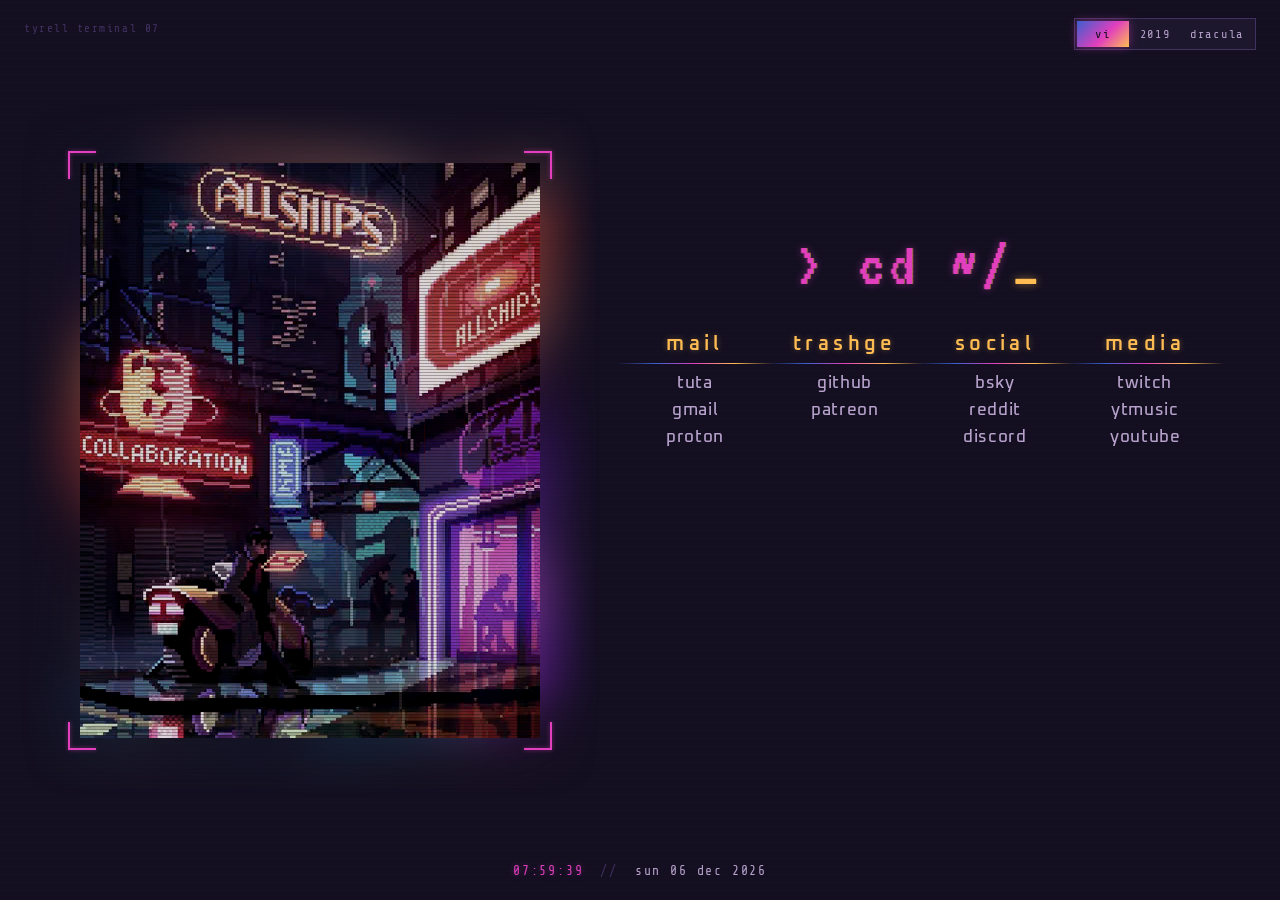
==== commit 9eea50a6: "Replace 2049 theme with Dracula Co-Authored-By: Claude Opus 5.5 <noreply@anthropic.com> Claude-Sessi" ====
--- a/index.html
+++ b/index.html
@@ -20,7 +20,7 @@
             <span class="knob"></span>
             <button role="radio" data-theme="vice">vi</button>
             <button role="radio" data-theme="rain">2019</button>
-            <button role="radio" data-theme="haze">2049</button>
+            <button role="radio" data-theme="dracula">dracula</button>
         </div>
     </div>
     <div class="clock-block">
@@ -98,8 +98,8 @@
         updateClock();
         setInterval(updateClock, 1000);
 
-        // vice = gta 6 (blue/pink/orange sunset), rain = 2019 (cyan/magenta neon), haze = 2049 (sodium orange)
-        const themes = ['vice', 'rain', 'haze'];
+        // vice = gta 6 (blue/pink/orange sunset), rain = 2019 (cyan/magenta neon), dracula = dracula colour scheme (purple/pink)
+        const themes = ['vice', 'rain', 'dracula'];
         const stops = document.querySelectorAll('.switch button');
 
         function getSaved() {
--- a/style.css
+++ b/style.css
@@ -1,4 +1,4 @@
-body,html{height:100%}.left-container::after,.left-container::before{content:"";position:absolute;pointer-events:none}.container,.gif,.left-container{position:relative}.gif img,.left-container{width:460px;height:575px}.blinking,.title{color:var(--accent2)}body.rain{--bg:#282a36;--fg:#b8c4d4;--link:#7f8ca3;--accent:#5fb4c4;--accent2:#b8567e;--dim:#3b4259}body.haze{--bg:#1e1e2e;--fg:#d9c8b6;--link:#9a8672;--accent:#c98245;--accent2:#4f9d96;--dim:#4d3b2e}body.vice{--bg:#141022;--fg:#f3e6f1;--link:#b7a2cc;--accent:#e13fbd;--accent2:#ffbc53;--dim:#3f3260;--grad:linear-gradient(135deg,#3b5fce 0%,#e13fbd 55%,#ffbc53 100%)}body{--scan:.07;--glow-opacity:.7;--grad:linear-gradient(160deg,var(--accent),var(--accent2));margin:0;width:100%;overflow-x:hidden;color:var(--fg);font-family:Oxanium,sans-serif;font-size:16px;background:var(--bg);background-image:repeating-linear-gradient(0deg,transparent,transparent 2px,rgb(0 0 0 / var(--scan)) 2px,rgb(0 0 0 / var(--scan)) 4px);transition:background-color .25s,color .25s}.container{z-index:1;display:grid;grid-template-columns:1fr 460px 600px 1fr;grid-template-areas:". left right .";column-gap:80px;justify-items:center;align-items:center;min-height:100%}.left-container{grid-area:left;flex-shrink:0}.category,.head{flex-direction:column;display:flex}.left-container::after{inset:-60px;z-index:-1;background:url("cyber002.webp") center/cover no-repeat;filter:blur(32px) saturate(1.3);opacity:var(--glow-opacity);-webkit-mask-image:linear-gradient(to right,transparent 0,#000 120px,#000 calc(100% - 120px),transparent 100%),linear-gradient(to bottom,transparent 0,#000 120px,#000 calc(100% - 120px),transparent 100%);-webkit-mask-composite:source-in;mask-image:linear-gradient(to right,transparent 0,#000 120px,#000 calc(100% - 120px),transparent 100%),linear-gradient(to bottom,transparent 0,#000 120px,#000 calc(100% - 120px),transparent 100%);mask-composite:intersect}.left-container::before{inset:-12px;z-index:2;--b:linear-gradient(var(--accent), var(--accent));background:var(--b) top left/28px 2px no-repeat,var(--b) top left/2px 28px no-repeat,var(--b) top right/28px 2px no-repeat,var(--b) top right/2px 28px no-repeat,var(--b) bottom left/28px 2px no-repeat,var(--b) bottom left/2px 28px no-repeat,var(--b) bottom right/28px 2px no-repeat,var(--b) bottom right/2px 28px no-repeat;filter:drop-shadow(0 0 2px color-mix(in srgb, var(--accent) 50%, transparent))}.gif::after,.gif::before{content:"";position:absolute;inset:0;z-index:1;pointer-events:none}.right-container{grid-area:right;height:50%;width:100%}.gif{width:100%;height:100%;overflow:hidden}.clock-block,.tag,.toggles{position:fixed;z-index:100}.gif img{display:block;object-fit:cover;image-rendering:pixelated;filter:contrast(1.05) saturate(.7) brightness(.85)}.gif::before{background:var(--grad);mix-blend-mode:soft-light;opacity:.3}.gif::after{background:repeating-linear-gradient(0deg,transparent 0 2px,rgb(0 0 0 / .28) 2px 3px)}.head{align-items:center;font-family:VT323,monospace;font-size:64px;letter-spacing:.08em}.head p{margin:8px 0 0;color:var(--accent);text-shadow:1px 0 0 color-mix(in srgb,var(--accent2) 50%,transparent),-1px 0 0 color-mix(in srgb,var(--accent) 30%,transparent),0 0 8px color-mix(in srgb,var(--accent) 45%,transparent);animation:7s infinite flicker}.blinking{text-shadow:0 0 8px color-mix(in srgb,var(--accent2) 50%,transparent);animation:1s step-end infinite blink}@keyframes blink{50%{opacity:0}}@keyframes flicker{0%,100%,18%,22%,62%,64%{opacity:1}20%,63%{opacity:.35}21%{opacity:.9}}.bookmarks{display:flex;justify-content:center;margin-top:12px}.category{width:180px}.links{display:flex;flex-direction:column;align-items:center;padding:20px 0}li{list-style-type:none;padding:3px;font-size:17px;font-weight:500;letter-spacing:.04em}.title{width:100%;margin-bottom:6px;padding-bottom:6px;text-align:center;font-weight:600;font-size:20px;letter-spacing:.22em;text-transform:lowercase;text-shadow:0 0 6px color-mix(in srgb,var(--accent2) 35%,transparent);border-bottom:1px solid;border-image:linear-gradient(90deg,transparent,var(--accent2),transparent) 1}.clock-block,.tag,.theme-toggle{font-family:"Share Tech Mono",monospace;letter-spacing:.14em}a:link,a:visited{text-decoration:none;color:var(--link);transition:color .15s,text-shadow .15s,letter-spacing .15s}a:focus-visible,a:hover{color:var(--accent);letter-spacing:.1em;text-shadow:0 0 8px color-mix(in srgb,var(--accent) 40%,transparent);outline:0}.clock-block{bottom:22px;left:50%;transform:translateX(-50%);font-size:13px;color:var(--link)}.clock-sep,.tag{color:var(--dim)}.clock-block #clock{color:var(--accent);text-shadow:0 0 6px color-mix(in srgb,var(--accent) 40%,transparent)}.clock-sep{margin:0 8px}.tag{top:22px;left:24px;font-size:11px}.toggles{top:18px;right:24px;display:flex;gap:8px}.theme-toggle{padding:4px 12px;background:0 0;border:1px solid var(--dim);border-radius:0;color:var(--link);font-size:12px;cursor:pointer;transition:color .2s,border-color .2s,box-shadow .2s}.theme-toggle:focus-visible,.theme-toggle:hover{color:var(--accent);border-color:var(--accent);box-shadow:0 0 6px color-mix(in srgb,var(--accent) 30%,transparent);outline:0}body.vice .title{border-image:linear-gradient(90deg,transparent,#3b5fce,#e13fbd,#ffbc53,transparent) 1}
+body,html{height:100%}.left-container::after,.left-container::before{content:"";position:absolute;pointer-events:none}.container,.gif,.left-container{position:relative}.gif img,.left-container{width:460px;height:575px}.blinking,.title{color:var(--accent2)}body.rain{--bg:#282a36;--fg:#b8c4d4;--link:#7f8ca3;--accent:#5fb4c4;--accent2:#b8567e;--dim:#3b4259}body.dracula{--bg:#282a36;--fg:#f8f8f2;--link:#a4acd4;--accent:#ff79c6;--accent2:#bd93f9;--dim:#44475a}body.vice{--bg:#141022;--fg:#f3e6f1;--link:#b7a2cc;--accent:#e13fbd;--accent2:#ffbc53;--dim:#3f3260;--grad:linear-gradient(135deg,#3b5fce 0%,#e13fbd 55%,#ffbc53 100%)}body{--scan:.07;--glow-opacity:.7;--grad:linear-gradient(160deg,var(--accent),var(--accent2));margin:0;width:100%;overflow-x:hidden;color:var(--fg);font-family:Oxanium,sans-serif;font-size:16px;background:var(--bg);background-image:repeating-linear-gradient(0deg,transparent,transparent 2px,rgb(0 0 0 / var(--scan)) 2px,rgb(0 0 0 / var(--scan)) 4px);transition:background-color .25s,color .25s}.container{z-index:1;display:grid;grid-template-columns:1fr 460px 600px 1fr;grid-template-areas:". left right .";column-gap:80px;justify-items:center;align-items:center;min-height:100%}.left-container{grid-area:left;flex-shrink:0}.category,.head{flex-direction:column;display:flex}.left-container::after{inset:-60px;z-index:-1;background:url("cyber002.webp") center/cover no-repeat;filter:blur(32px) saturate(1.3);opacity:var(--glow-opacity);-webkit-mask-image:linear-gradient(to right,transparent 0,#000 120px,#000 calc(100% - 120px),transparent 100%),linear-gradient(to bottom,transparent 0,#000 120px,#000 calc(100% - 120px),transparent 100%);-webkit-mask-composite:source-in;mask-image:linear-gradient(to right,transparent 0,#000 120px,#000 calc(100% - 120px),transparent 100%),linear-gradient(to bottom,transparent 0,#000 120px,#000 calc(100% - 120px),transparent 100%);mask-composite:intersect}.left-container::before{inset:-12px;z-index:2;--b:linear-gradient(var(--accent), var(--accent));background:var(--b) top left/28px 2px no-repeat,var(--b) top left/2px 28px no-repeat,var(--b) top right/28px 2px no-repeat,var(--b) top right/2px 28px no-repeat,var(--b) bottom left/28px 2px no-repeat,var(--b) bottom left/2px 28px no-repeat,var(--b) bottom right/28px 2px no-repeat,var(--b) bottom right/2px 28px no-repeat;filter:drop-shadow(0 0 2px color-mix(in srgb, var(--accent) 50%, transparent))}.gif::after,.gif::before{content:"";position:absolute;inset:0;z-index:1;pointer-events:none}.right-container{grid-area:right;height:50%;width:100%}.gif{width:100%;height:100%;overflow:hidden}.clock-block,.tag,.toggles{position:fixed;z-index:100}.gif img{display:block;object-fit:cover;image-rendering:pixelated;filter:contrast(1.05) saturate(.7) brightness(.85)}.gif::before{background:var(--grad);mix-blend-mode:soft-light;opacity:.3}.gif::after{background:repeating-linear-gradient(0deg,transparent 0 2px,rgb(0 0 0 / .28) 2px 3px)}.head{align-items:center;font-family:VT323,monospace;font-size:64px;letter-spacing:.08em}.head p{margin:8px 0 0;color:var(--accent);text-shadow:1px 0 0 color-mix(in srgb,var(--accent2) 50%,transparent),-1px 0 0 color-mix(in srgb,var(--accent) 30%,transparent),0 0 8px color-mix(in srgb,var(--accent) 45%,transparent);animation:7s infinite flicker}.blinking{text-shadow:0 0 8px color-mix(in srgb,var(--accent2) 50%,transparent);animation:1s step-end infinite blink}@keyframes blink{50%{opacity:0}}@keyframes flicker{0%,100%,18%,22%,62%,64%{opacity:1}20%,63%{opacity:.35}21%{opacity:.9}}.bookmarks{display:flex;justify-content:center;margin-top:12px}.category{width:180px}.links{display:flex;flex-direction:column;align-items:center;padding:20px 0}li{list-style-type:none;padding:3px;font-size:17px;font-weight:500;letter-spacing:.04em}.title{width:100%;margin-bottom:6px;padding-bottom:6px;text-align:center;font-weight:600;font-size:20px;letter-spacing:.22em;text-transform:lowercase;text-shadow:0 0 6px color-mix(in srgb,var(--accent2) 35%,transparent);border-bottom:1px solid;border-image:linear-gradient(90deg,transparent,var(--accent2),transparent) 1}.clock-block,.tag,.theme-toggle{font-family:"Share Tech Mono",monospace;letter-spacing:.14em}a:link,a:visited{text-decoration:none;color:var(--link);transition:color .15s,text-shadow .15s,letter-spacing .15s}a:focus-visible,a:hover{color:var(--accent);letter-spacing:.1em;text-shadow:0 0 8px color-mix(in srgb,var(--accent) 40%,transparent);outline:0}.clock-block{bottom:22px;left:50%;transform:translateX(-50%);font-size:13px;color:var(--link)}.clock-sep,.tag{color:var(--dim)}.clock-block #clock{color:var(--accent);text-shadow:0 0 6px color-mix(in srgb,var(--accent) 40%,transparent)}.clock-sep{margin:0 8px}.tag{top:22px;left:24px;font-size:11px}.toggles{top:18px;right:24px;display:flex;gap:8px}.theme-toggle{padding:4px 12px;background:0 0;border:1px solid var(--dim);border-radius:0;color:var(--link);font-size:12px;cursor:pointer;transition:color .2s,border-color .2s,box-shadow .2s}.theme-toggle:focus-visible,.theme-toggle:hover{color:var(--accent);border-color:var(--accent);box-shadow:0 0 6px color-mix(in srgb,var(--accent) 30%,transparent);outline:0}body.vice .title{border-image:linear-gradient(90deg,transparent,#3b5fce,#e13fbd,#ffbc53,transparent) 1}
 @media (max-width:1250px){.container{grid-template-columns:1fr;grid-template-areas:"left" "right";row-gap:48px;padding:80px 0 90px}.left-container{width:min(460px,80vw);height:auto;aspect-ratio:460/575}.gif img{width:100%;height:100%}.right-container{height:auto;width:100%}.bookmarks{flex-wrap:wrap}}@media (prefers-reduced-motion:reduce){.blinking,.head p{animation:none}}
 /* ---- theme switch, magnetic links, cursor dot grid ---- */
 
@@ -13,10 +13,10 @@
 body.instant,body.instant *{transition:none!important}
 
 /* 3-stop theme switch */
-.switch{position:relative;display:grid;grid-template-columns:repeat(3,52px);height:26px;padding:2px;border:1px solid var(--dim);background:color-mix(in srgb,var(--bg) 80%,var(--dim))}
-.switch .knob{position:absolute;top:2px;left:2px;width:52px;height:calc(100% - 4px);background:var(--grad);box-shadow:0 0 10px color-mix(in srgb,var(--accent) 45%,transparent);transition:transform .5s cubic-bezier(.65,0,.35,1)}
+.switch{position:relative;display:grid;grid-template-columns:52px 52px 72px;height:26px;padding:2px;border:1px solid var(--dim);background:color-mix(in srgb,var(--bg) 80%,var(--dim))}
+.switch .knob{position:absolute;top:2px;left:2px;width:52px;height:calc(100% - 4px);transition:transform .5s cubic-bezier(.65,0,.35,1),width .5s cubic-bezier(.65,0,.35,1);background:var(--grad);box-shadow:0 0 10px color-mix(in srgb,var(--accent) 45%,transparent);}
 body.rain .switch .knob{transform:translateX(100%)}
-body.haze .switch .knob{transform:translateX(200%)}
+body.dracula .switch .knob{transform:translateX(104px);width:72px}
 .switch button{position:relative;z-index:1;padding:0;background:0 0;border:0;color:var(--link);font:12px "Share Tech Mono",monospace;letter-spacing:.14em;cursor:pointer;transition:color .3s}
 .switch button:hover,.switch button:focus-visible{color:var(--accent);outline:0}
 .switch button[aria-checked=true]{color:var(--bg);text-shadow:none;cursor:default}
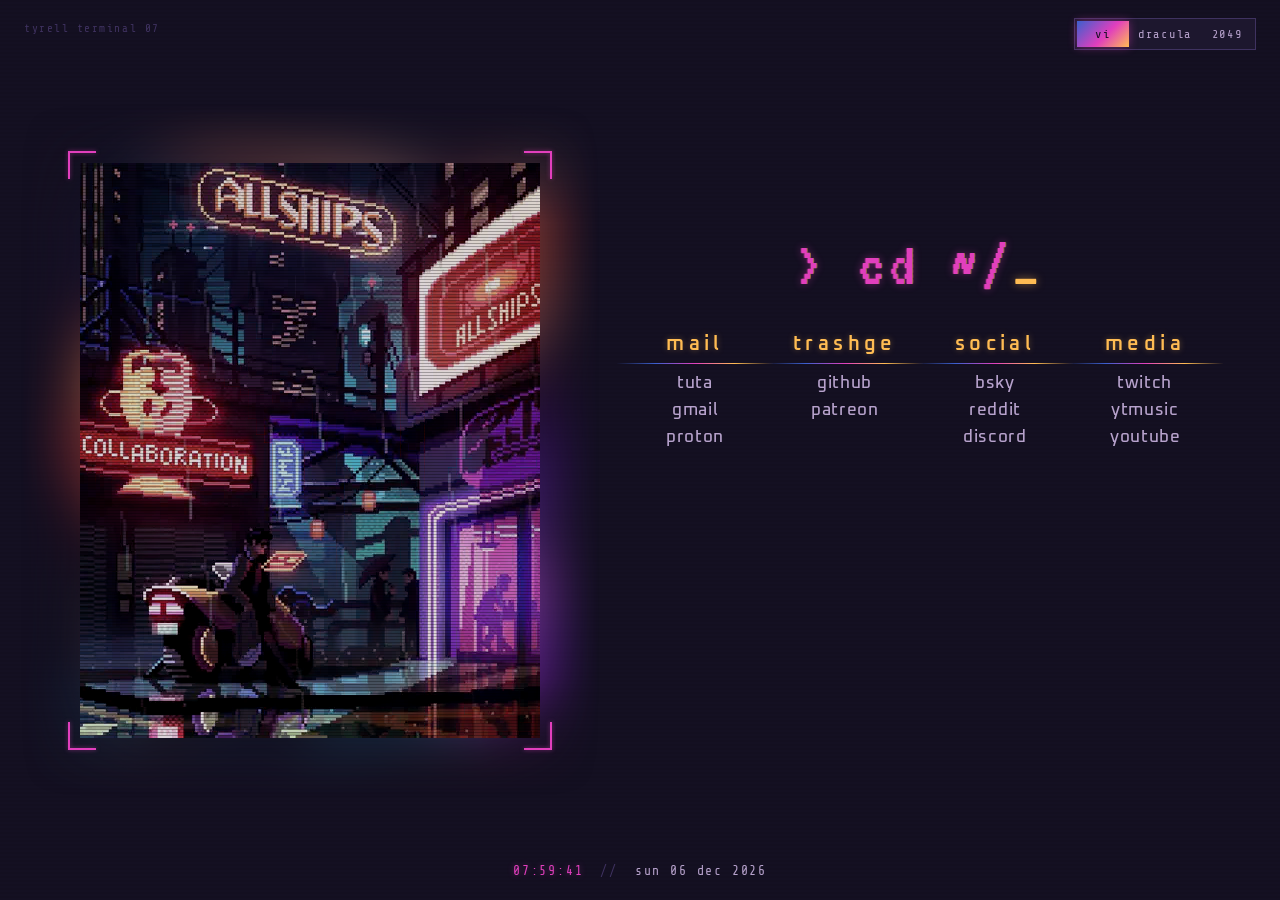
==== commit e88d8371: "Themes: vi, dracula, 2049 (Dracula replaces 2019) Co-Authored-By: Claude Opus 5.5 <noreply@anthropic" ====
--- a/index.html
+++ b/index.html
@@ -19,8 +19,8 @@
         <div class="switch" role="radiogroup" aria-label="theme">
             <span class="knob"></span>
             <button role="radio" data-theme="vice">vi</button>
-            <button role="radio" data-theme="rain">2019</button>
             <button role="radio" data-theme="dracula">dracula</button>
+            <button role="radio" data-theme="haze">2049</button>
         </div>
     </div>
     <div class="clock-block">
@@ -98,8 +98,8 @@
         updateClock();
         setInterval(updateClock, 1000);
 
-        // vice = gta 6 (blue/pink/orange sunset), rain = 2019 (cyan/magenta neon), dracula = dracula colour scheme (purple/pink)
-        const themes = ['vice', 'rain', 'dracula'];
+        // vice = gta 6 (blue/pink/orange sunset), dracula = dracula colour scheme (purple/pink), haze = 2049 (sodium orange)
+        const themes = ['vice', 'dracula', 'haze'];
         const stops = document.querySelectorAll('.switch button');
 
         function getSaved() {
--- a/style.css
+++ b/style.css
@@ -1,4 +1,4 @@
-body,html{height:100%}.left-container::after,.left-container::before{content:"";position:absolute;pointer-events:none}.container,.gif,.left-container{position:relative}.gif img,.left-container{width:460px;height:575px}.blinking,.title{color:var(--accent2)}body.rain{--bg:#282a36;--fg:#b8c4d4;--link:#7f8ca3;--accent:#5fb4c4;--accent2:#b8567e;--dim:#3b4259}body.dracula{--bg:#282a36;--fg:#f8f8f2;--link:#a4acd4;--accent:#ff79c6;--accent2:#bd93f9;--dim:#44475a}body.vice{--bg:#141022;--fg:#f3e6f1;--link:#b7a2cc;--accent:#e13fbd;--accent2:#ffbc53;--dim:#3f3260;--grad:linear-gradient(135deg,#3b5fce 0%,#e13fbd 55%,#ffbc53 100%)}body{--scan:.07;--glow-opacity:.7;--grad:linear-gradient(160deg,var(--accent),var(--accent2));margin:0;width:100%;overflow-x:hidden;color:var(--fg);font-family:Oxanium,sans-serif;font-size:16px;background:var(--bg);background-image:repeating-linear-gradient(0deg,transparent,transparent 2px,rgb(0 0 0 / var(--scan)) 2px,rgb(0 0 0 / var(--scan)) 4px);transition:background-color .25s,color .25s}.container{z-index:1;display:grid;grid-template-columns:1fr 460px 600px 1fr;grid-template-areas:". left right .";column-gap:80px;justify-items:center;align-items:center;min-height:100%}.left-container{grid-area:left;flex-shrink:0}.category,.head{flex-direction:column;display:flex}.left-container::after{inset:-60px;z-index:-1;background:url("cyber002.webp") center/cover no-repeat;filter:blur(32px) saturate(1.3);opacity:var(--glow-opacity);-webkit-mask-image:linear-gradient(to right,transparent 0,#000 120px,#000 calc(100% - 120px),transparent 100%),linear-gradient(to bottom,transparent 0,#000 120px,#000 calc(100% - 120px),transparent 100%);-webkit-mask-composite:source-in;mask-image:linear-gradient(to right,transparent 0,#000 120px,#000 calc(100% - 120px),transparent 100%),linear-gradient(to bottom,transparent 0,#000 120px,#000 calc(100% - 120px),transparent 100%);mask-composite:intersect}.left-container::before{inset:-12px;z-index:2;--b:linear-gradient(var(--accent), var(--accent));background:var(--b) top left/28px 2px no-repeat,var(--b) top left/2px 28px no-repeat,var(--b) top right/28px 2px no-repeat,var(--b) top right/2px 28px no-repeat,var(--b) bottom left/28px 2px no-repeat,var(--b) bottom left/2px 28px no-repeat,var(--b) bottom right/28px 2px no-repeat,var(--b) bottom right/2px 28px no-repeat;filter:drop-shadow(0 0 2px color-mix(in srgb, var(--accent) 50%, transparent))}.gif::after,.gif::before{content:"";position:absolute;inset:0;z-index:1;pointer-events:none}.right-container{grid-area:right;height:50%;width:100%}.gif{width:100%;height:100%;overflow:hidden}.clock-block,.tag,.toggles{position:fixed;z-index:100}.gif img{display:block;object-fit:cover;image-rendering:pixelated;filter:contrast(1.05) saturate(.7) brightness(.85)}.gif::before{background:var(--grad);mix-blend-mode:soft-light;opacity:.3}.gif::after{background:repeating-linear-gradient(0deg,transparent 0 2px,rgb(0 0 0 / .28) 2px 3px)}.head{align-items:center;font-family:VT323,monospace;font-size:64px;letter-spacing:.08em}.head p{margin:8px 0 0;color:var(--accent);text-shadow:1px 0 0 color-mix(in srgb,var(--accent2) 50%,transparent),-1px 0 0 color-mix(in srgb,var(--accent) 30%,transparent),0 0 8px color-mix(in srgb,var(--accent) 45%,transparent);animation:7s infinite flicker}.blinking{text-shadow:0 0 8px color-mix(in srgb,var(--accent2) 50%,transparent);animation:1s step-end infinite blink}@keyframes blink{50%{opacity:0}}@keyframes flicker{0%,100%,18%,22%,62%,64%{opacity:1}20%,63%{opacity:.35}21%{opacity:.9}}.bookmarks{display:flex;justify-content:center;margin-top:12px}.category{width:180px}.links{display:flex;flex-direction:column;align-items:center;padding:20px 0}li{list-style-type:none;padding:3px;font-size:17px;font-weight:500;letter-spacing:.04em}.title{width:100%;margin-bottom:6px;padding-bottom:6px;text-align:center;font-weight:600;font-size:20px;letter-spacing:.22em;text-transform:lowercase;text-shadow:0 0 6px color-mix(in srgb,var(--accent2) 35%,transparent);border-bottom:1px solid;border-image:linear-gradient(90deg,transparent,var(--accent2),transparent) 1}.clock-block,.tag,.theme-toggle{font-family:"Share Tech Mono",monospace;letter-spacing:.14em}a:link,a:visited{text-decoration:none;color:var(--link);transition:color .15s,text-shadow .15s,letter-spacing .15s}a:focus-visible,a:hover{color:var(--accent);letter-spacing:.1em;text-shadow:0 0 8px color-mix(in srgb,var(--accent) 40%,transparent);outline:0}.clock-block{bottom:22px;left:50%;transform:translateX(-50%);font-size:13px;color:var(--link)}.clock-sep,.tag{color:var(--dim)}.clock-block #clock{color:var(--accent);text-shadow:0 0 6px color-mix(in srgb,var(--accent) 40%,transparent)}.clock-sep{margin:0 8px}.tag{top:22px;left:24px;font-size:11px}.toggles{top:18px;right:24px;display:flex;gap:8px}.theme-toggle{padding:4px 12px;background:0 0;border:1px solid var(--dim);border-radius:0;color:var(--link);font-size:12px;cursor:pointer;transition:color .2s,border-color .2s,box-shadow .2s}.theme-toggle:focus-visible,.theme-toggle:hover{color:var(--accent);border-color:var(--accent);box-shadow:0 0 6px color-mix(in srgb,var(--accent) 30%,transparent);outline:0}body.vice .title{border-image:linear-gradient(90deg,transparent,#3b5fce,#e13fbd,#ffbc53,transparent) 1}
+body,html{height:100%}.left-container::after,.left-container::before{content:"";position:absolute;pointer-events:none}.container,.gif,.left-container{position:relative}.gif img,.left-container{width:460px;height:575px}.blinking,.title{color:var(--accent2)}body.haze{--bg:#1e1e2e;--fg:#d9c8b6;--link:#9a8672;--accent:#c98245;--accent2:#4f9d96;--dim:#4d3b2e}body.dracula{--bg:#282a36;--fg:#f8f8f2;--link:#a4acd4;--accent:#ff79c6;--accent2:#bd93f9;--dim:#44475a}body.vice{--bg:#141022;--fg:#f3e6f1;--link:#b7a2cc;--accent:#e13fbd;--accent2:#ffbc53;--dim:#3f3260;--grad:linear-gradient(135deg,#3b5fce 0%,#e13fbd 55%,#ffbc53 100%)}body{--scan:.07;--glow-opacity:.7;--grad:linear-gradient(160deg,var(--accent),var(--accent2));margin:0;width:100%;overflow-x:hidden;color:var(--fg);font-family:Oxanium,sans-serif;font-size:16px;background:var(--bg);background-image:repeating-linear-gradient(0deg,transparent,transparent 2px,rgb(0 0 0 / var(--scan)) 2px,rgb(0 0 0 / var(--scan)) 4px);transition:background-color .25s,color .25s}.container{z-index:1;display:grid;grid-template-columns:1fr 460px 600px 1fr;grid-template-areas:". left right .";column-gap:80px;justify-items:center;align-items:center;min-height:100%}.left-container{grid-area:left;flex-shrink:0}.category,.head{flex-direction:column;display:flex}.left-container::after{inset:-60px;z-index:-1;background:url("cyber002.webp") center/cover no-repeat;filter:blur(32px) saturate(1.3);opacity:var(--glow-opacity);-webkit-mask-image:linear-gradient(to right,transparent 0,#000 120px,#000 calc(100% - 120px),transparent 100%),linear-gradient(to bottom,transparent 0,#000 120px,#000 calc(100% - 120px),transparent 100%);-webkit-mask-composite:source-in;mask-image:linear-gradient(to right,transparent 0,#000 120px,#000 calc(100% - 120px),transparent 100%),linear-gradient(to bottom,transparent 0,#000 120px,#000 calc(100% - 120px),transparent 100%);mask-composite:intersect}.left-container::before{inset:-12px;z-index:2;--b:linear-gradient(var(--accent), var(--accent));background:var(--b) top left/28px 2px no-repeat,var(--b) top left/2px 28px no-repeat,var(--b) top right/28px 2px no-repeat,var(--b) top right/2px 28px no-repeat,var(--b) bottom left/28px 2px no-repeat,var(--b) bottom left/2px 28px no-repeat,var(--b) bottom right/28px 2px no-repeat,var(--b) bottom right/2px 28px no-repeat;filter:drop-shadow(0 0 2px color-mix(in srgb, var(--accent) 50%, transparent))}.gif::after,.gif::before{content:"";position:absolute;inset:0;z-index:1;pointer-events:none}.right-container{grid-area:right;height:50%;width:100%}.gif{width:100%;height:100%;overflow:hidden}.clock-block,.tag,.toggles{position:fixed;z-index:100}.gif img{display:block;object-fit:cover;image-rendering:pixelated;filter:contrast(1.05) saturate(.7) brightness(.85)}.gif::before{background:var(--grad);mix-blend-mode:soft-light;opacity:.3}.gif::after{background:repeating-linear-gradient(0deg,transparent 0 2px,rgb(0 0 0 / .28) 2px 3px)}.head{align-items:center;font-family:VT323,monospace;font-size:64px;letter-spacing:.08em}.head p{margin:8px 0 0;color:var(--accent);text-shadow:1px 0 0 color-mix(in srgb,var(--accent2) 50%,transparent),-1px 0 0 color-mix(in srgb,var(--accent) 30%,transparent),0 0 8px color-mix(in srgb,var(--accent) 45%,transparent);animation:7s infinite flicker}.blinking{text-shadow:0 0 8px color-mix(in srgb,var(--accent2) 50%,transparent);animation:1s step-end infinite blink}@keyframes blink{50%{opacity:0}}@keyframes flicker{0%,100%,18%,22%,62%,64%{opacity:1}20%,63%{opacity:.35}21%{opacity:.9}}.bookmarks{display:flex;justify-content:center;margin-top:12px}.category{width:180px}.links{display:flex;flex-direction:column;align-items:center;padding:20px 0}li{list-style-type:none;padding:3px;font-size:17px;font-weight:500;letter-spacing:.04em}.title{width:100%;margin-bottom:6px;padding-bottom:6px;text-align:center;font-weight:600;font-size:20px;letter-spacing:.22em;text-transform:lowercase;text-shadow:0 0 6px color-mix(in srgb,var(--accent2) 35%,transparent);border-bottom:1px solid;border-image:linear-gradient(90deg,transparent,var(--accent2),transparent) 1}.clock-block,.tag,.theme-toggle{font-family:"Share Tech Mono",monospace;letter-spacing:.14em}a:link,a:visited{text-decoration:none;color:var(--link);transition:color .15s,text-shadow .15s,letter-spacing .15s}a:focus-visible,a:hover{color:var(--accent);letter-spacing:.1em;text-shadow:0 0 8px color-mix(in srgb,var(--accent) 40%,transparent);outline:0}.clock-block{bottom:22px;left:50%;transform:translateX(-50%);font-size:13px;color:var(--link)}.clock-sep,.tag{color:var(--dim)}.clock-block #clock{color:var(--accent);text-shadow:0 0 6px color-mix(in srgb,var(--accent) 40%,transparent)}.clock-sep{margin:0 8px}.tag{top:22px;left:24px;font-size:11px}.toggles{top:18px;right:24px;display:flex;gap:8px}.theme-toggle{padding:4px 12px;background:0 0;border:1px solid var(--dim);border-radius:0;color:var(--link);font-size:12px;cursor:pointer;transition:color .2s,border-color .2s,box-shadow .2s}.theme-toggle:focus-visible,.theme-toggle:hover{color:var(--accent);border-color:var(--accent);box-shadow:0 0 6px color-mix(in srgb,var(--accent) 30%,transparent);outline:0}body.vice .title{border-image:linear-gradient(90deg,transparent,#3b5fce,#e13fbd,#ffbc53,transparent) 1}
 @media (max-width:1250px){.container{grid-template-columns:1fr;grid-template-areas:"left" "right";row-gap:48px;padding:80px 0 90px}.left-container{width:min(460px,80vw);height:auto;aspect-ratio:460/575}.gif img{width:100%;height:100%}.right-container{height:auto;width:100%}.bookmarks{flex-wrap:wrap}}@media (prefers-reduced-motion:reduce){.blinking,.head p{animation:none}}
 /* ---- theme switch, magnetic links, cursor dot grid ---- */
 
@@ -13,10 +13,10 @@
 body.instant,body.instant *{transition:none!important}
 
 /* 3-stop theme switch */
-.switch{position:relative;display:grid;grid-template-columns:52px 52px 72px;height:26px;padding:2px;border:1px solid var(--dim);background:color-mix(in srgb,var(--bg) 80%,var(--dim))}
+.switch{position:relative;display:grid;grid-template-columns:52px 72px 52px;height:26px;padding:2px;border:1px solid var(--dim);background:color-mix(in srgb,var(--bg) 80%,var(--dim))}
 .switch .knob{position:absolute;top:2px;left:2px;width:52px;height:calc(100% - 4px);transition:transform .5s cubic-bezier(.65,0,.35,1),width .5s cubic-bezier(.65,0,.35,1);background:var(--grad);box-shadow:0 0 10px color-mix(in srgb,var(--accent) 45%,transparent);}
-body.rain .switch .knob{transform:translateX(100%)}
-body.dracula .switch .knob{transform:translateX(104px);width:72px}
+body.dracula .switch .knob{transform:translateX(52px);width:72px}
+body.haze .switch .knob{transform:translateX(124px)}
 .switch button{position:relative;z-index:1;padding:0;background:0 0;border:0;color:var(--link);font:12px "Share Tech Mono",monospace;letter-spacing:.14em;cursor:pointer;transition:color .3s}
 .switch button:hover,.switch button:focus-visible{color:var(--accent);outline:0}
 .switch button[aria-checked=true]{color:var(--bg);text-shadow:none;cursor:default}
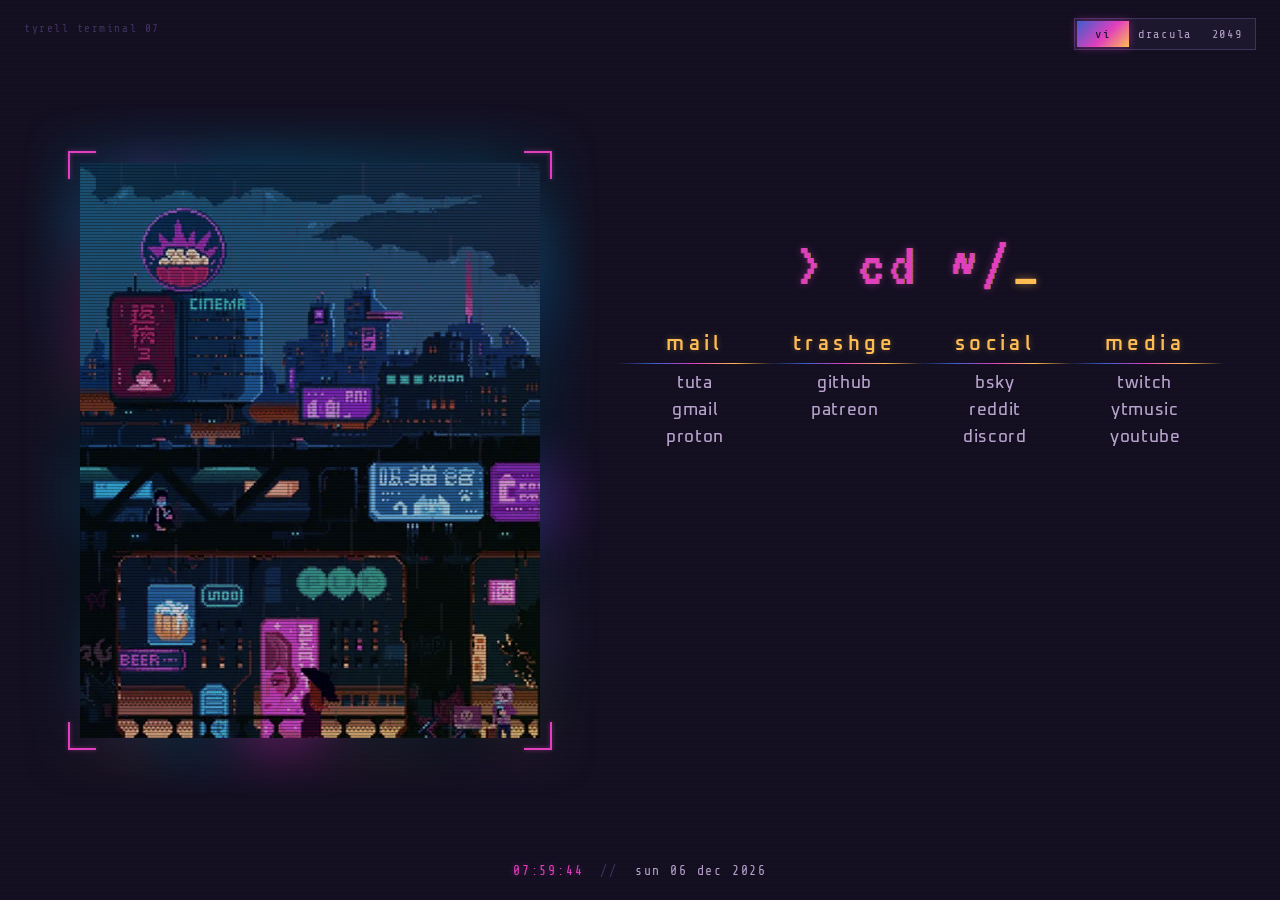
==== commit afc0211f: "Random picture on every load, custom favicon Co-Authored-By: Claude Opus 5.5 <noreply@anthropic.com>" ====
--- a/index.html
+++ b/index.html
@@ -8,7 +8,7 @@
     <link rel="preconnect" href="https://fonts.googleapis.com">
     <link rel="preconnect" href="https://fonts.gstatic.com" crossorigin>
     <link href="https://fonts.googleapis.com/css2?family=Oxanium:wght@400;500;600&family=Share+Tech+Mono&family=VT323&display=swap" rel="stylesheet">
-    <link rel="icon" type="image/svg+xml" href="data:image/svg+xml,<svg xmlns='http://www.w3.org/2000/svg' viewBox='0 0 32 32'><rect width='32' height='32' rx='4' fill='%2306070f'/><text x='3' y='22' font-family='monospace' font-size='16' fill='%235fb4c4'>%3E</text><text x='16' y='22' font-family='monospace' font-size='16' fill='%23b8567e'>_</text></svg>">
+    <link rel="icon" type="image/x-icon" href="favicon.ico">
     <link rel="stylesheet" type="text/css" href="style.css">
 </head>
 
@@ -31,7 +31,7 @@
     <div class="container">
         <div class="left-container">
             <div class="gif">
-                <img src="cyber002.webp" alt="" />
+                <img id="art" alt="" />
             </div>
         </div>
 
@@ -82,6 +82,18 @@
     </div>
 
     <script>
+        // a different picture on every load (the glow behind the frame follows it)
+        const pics = ['cyber001.webp', 'cyber002.webp', 'cyber003.webp', 'cyber004.webp', 'cyber005.webp', 'cyber006.webp'];
+        let pic = pics[Math.floor(Math.random() * pics.length)];
+        try {
+            // never the same one twice in a row
+            const last = localStorage.getItem('pic');
+            if (pic === last) pic = pics[(pics.indexOf(pic) + 1 + Math.floor(Math.random() * (pics.length - 1))) % pics.length];
+            localStorage.setItem('pic', pic);
+        } catch (e) {}
+        document.getElementById('art').src = pic;
+        document.body.style.setProperty('--pic', `url("${pic}")`);
+
         function pad(n) { return String(n).padStart(2, '0'); }
 
         function updateClock() {
--- a/style.css
+++ b/style.css
@@ -1,4 +1,4 @@
-body,html{height:100%}.left-container::after,.left-container::before{content:"";position:absolute;pointer-events:none}.container,.gif,.left-container{position:relative}.gif img,.left-container{width:460px;height:575px}.blinking,.title{color:var(--accent2)}body.haze{--bg:#1e1e2e;--fg:#d9c8b6;--link:#9a8672;--accent:#c98245;--accent2:#4f9d96;--dim:#4d3b2e}body.dracula{--bg:#282a36;--fg:#f8f8f2;--link:#a4acd4;--accent:#ff79c6;--accent2:#bd93f9;--dim:#44475a}body.vice{--bg:#141022;--fg:#f3e6f1;--link:#b7a2cc;--accent:#e13fbd;--accent2:#ffbc53;--dim:#3f3260;--grad:linear-gradient(135deg,#3b5fce 0%,#e13fbd 55%,#ffbc53 100%)}body{--scan:.07;--glow-opacity:.7;--grad:linear-gradient(160deg,var(--accent),var(--accent2));margin:0;width:100%;overflow-x:hidden;color:var(--fg);font-family:Oxanium,sans-serif;font-size:16px;background:var(--bg);background-image:repeating-linear-gradient(0deg,transparent,transparent 2px,rgb(0 0 0 / var(--scan)) 2px,rgb(0 0 0 / var(--scan)) 4px);transition:background-color .25s,color .25s}.container{z-index:1;display:grid;grid-template-columns:1fr 460px 600px 1fr;grid-template-areas:". left right .";column-gap:80px;justify-items:center;align-items:center;min-height:100%}.left-container{grid-area:left;flex-shrink:0}.category,.head{flex-direction:column;display:flex}.left-container::after{inset:-60px;z-index:-1;background:url("cyber002.webp") center/cover no-repeat;filter:blur(32px) saturate(1.3);opacity:var(--glow-opacity);-webkit-mask-image:linear-gradient(to right,transparent 0,#000 120px,#000 calc(100% - 120px),transparent 100%),linear-gradient(to bottom,transparent 0,#000 120px,#000 calc(100% - 120px),transparent 100%);-webkit-mask-composite:source-in;mask-image:linear-gradient(to right,transparent 0,#000 120px,#000 calc(100% - 120px),transparent 100%),linear-gradient(to bottom,transparent 0,#000 120px,#000 calc(100% - 120px),transparent 100%);mask-composite:intersect}.left-container::before{inset:-12px;z-index:2;--b:linear-gradient(var(--accent), var(--accent));background:var(--b) top left/28px 2px no-repeat,var(--b) top left/2px 28px no-repeat,var(--b) top right/28px 2px no-repeat,var(--b) top right/2px 28px no-repeat,var(--b) bottom left/28px 2px no-repeat,var(--b) bottom left/2px 28px no-repeat,var(--b) bottom right/28px 2px no-repeat,var(--b) bottom right/2px 28px no-repeat;filter:drop-shadow(0 0 2px color-mix(in srgb, var(--accent) 50%, transparent))}.gif::after,.gif::before{content:"";position:absolute;inset:0;z-index:1;pointer-events:none}.right-container{grid-area:right;height:50%;width:100%}.gif{width:100%;height:100%;overflow:hidden}.clock-block,.tag,.toggles{position:fixed;z-index:100}.gif img{display:block;object-fit:cover;image-rendering:pixelated;filter:contrast(1.05) saturate(.7) brightness(.85)}.gif::before{background:var(--grad);mix-blend-mode:soft-light;opacity:.3}.gif::after{background:repeating-linear-gradient(0deg,transparent 0 2px,rgb(0 0 0 / .28) 2px 3px)}.head{align-items:center;font-family:VT323,monospace;font-size:64px;letter-spacing:.08em}.head p{margin:8px 0 0;color:var(--accent);text-shadow:1px 0 0 color-mix(in srgb,var(--accent2) 50%,transparent),-1px 0 0 color-mix(in srgb,var(--accent) 30%,transparent),0 0 8px color-mix(in srgb,var(--accent) 45%,transparent);animation:7s infinite flicker}.blinking{text-shadow:0 0 8px color-mix(in srgb,var(--accent2) 50%,transparent);animation:1s step-end infinite blink}@keyframes blink{50%{opacity:0}}@keyframes flicker{0%,100%,18%,22%,62%,64%{opacity:1}20%,63%{opacity:.35}21%{opacity:.9}}.bookmarks{display:flex;justify-content:center;margin-top:12px}.category{width:180px}.links{display:flex;flex-direction:column;align-items:center;padding:20px 0}li{list-style-type:none;padding:3px;font-size:17px;font-weight:500;letter-spacing:.04em}.title{width:100%;margin-bottom:6px;padding-bottom:6px;text-align:center;font-weight:600;font-size:20px;letter-spacing:.22em;text-transform:lowercase;text-shadow:0 0 6px color-mix(in srgb,var(--accent2) 35%,transparent);border-bottom:1px solid;border-image:linear-gradient(90deg,transparent,var(--accent2),transparent) 1}.clock-block,.tag,.theme-toggle{font-family:"Share Tech Mono",monospace;letter-spacing:.14em}a:link,a:visited{text-decoration:none;color:var(--link);transition:color .15s,text-shadow .15s,letter-spacing .15s}a:focus-visible,a:hover{color:var(--accent);letter-spacing:.1em;text-shadow:0 0 8px color-mix(in srgb,var(--accent) 40%,transparent);outline:0}.clock-block{bottom:22px;left:50%;transform:translateX(-50%);font-size:13px;color:var(--link)}.clock-sep,.tag{color:var(--dim)}.clock-block #clock{color:var(--accent);text-shadow:0 0 6px color-mix(in srgb,var(--accent) 40%,transparent)}.clock-sep{margin:0 8px}.tag{top:22px;left:24px;font-size:11px}.toggles{top:18px;right:24px;display:flex;gap:8px}.theme-toggle{padding:4px 12px;background:0 0;border:1px solid var(--dim);border-radius:0;color:var(--link);font-size:12px;cursor:pointer;transition:color .2s,border-color .2s,box-shadow .2s}.theme-toggle:focus-visible,.theme-toggle:hover{color:var(--accent);border-color:var(--accent);box-shadow:0 0 6px color-mix(in srgb,var(--accent) 30%,transparent);outline:0}body.vice .title{border-image:linear-gradient(90deg,transparent,#3b5fce,#e13fbd,#ffbc53,transparent) 1}
+body,html{height:100%}.left-container::after,.left-container::before{content:"";position:absolute;pointer-events:none}.container,.gif,.left-container{position:relative}.gif img,.left-container{width:460px;height:575px}.blinking,.title{color:var(--accent2)}body.haze{--bg:#1e1e2e;--fg:#d9c8b6;--link:#9a8672;--accent:#c98245;--accent2:#4f9d96;--dim:#4d3b2e}body.dracula{--bg:#282a36;--fg:#f8f8f2;--link:#a4acd4;--accent:#ff79c6;--accent2:#bd93f9;--dim:#44475a}body.vice{--bg:#141022;--fg:#f3e6f1;--link:#b7a2cc;--accent:#e13fbd;--accent2:#ffbc53;--dim:#3f3260;--grad:linear-gradient(135deg,#3b5fce 0%,#e13fbd 55%,#ffbc53 100%)}body{--scan:.07;--glow-opacity:.7;--grad:linear-gradient(160deg,var(--accent),var(--accent2));margin:0;width:100%;overflow-x:hidden;color:var(--fg);font-family:Oxanium,sans-serif;font-size:16px;background:var(--bg);background-image:repeating-linear-gradient(0deg,transparent,transparent 2px,rgb(0 0 0 / var(--scan)) 2px,rgb(0 0 0 / var(--scan)) 4px);transition:background-color .25s,color .25s}.container{z-index:1;display:grid;grid-template-columns:1fr 460px 600px 1fr;grid-template-areas:". left right .";column-gap:80px;justify-items:center;align-items:center;min-height:100%}.left-container{grid-area:left;flex-shrink:0}.category,.head{flex-direction:column;display:flex}.left-container::after{inset:-60px;z-index:-1;background:var(--pic) center/cover no-repeat;filter:blur(32px) saturate(1.3);opacity:var(--glow-opacity);-webkit-mask-image:linear-gradient(to right,transparent 0,#000 120px,#000 calc(100% - 120px),transparent 100%),linear-gradient(to bottom,transparent 0,#000 120px,#000 calc(100% - 120px),transparent 100%);-webkit-mask-composite:source-in;mask-image:linear-gradient(to right,transparent 0,#000 120px,#000 calc(100% - 120px),transparent 100%),linear-gradient(to bottom,transparent 0,#000 120px,#000 calc(100% - 120px),transparent 100%);mask-composite:intersect}.left-container::before{inset:-12px;z-index:2;--b:linear-gradient(var(--accent), var(--accent));background:var(--b) top left/28px 2px no-repeat,var(--b) top left/2px 28px no-repeat,var(--b) top right/28px 2px no-repeat,var(--b) top right/2px 28px no-repeat,var(--b) bottom left/28px 2px no-repeat,var(--b) bottom left/2px 28px no-repeat,var(--b) bottom right/28px 2px no-repeat,var(--b) bottom right/2px 28px no-repeat;filter:drop-shadow(0 0 2px color-mix(in srgb, var(--accent) 50%, transparent))}.gif::after,.gif::before{content:"";position:absolute;inset:0;z-index:1;pointer-events:none}.right-container{grid-area:right;height:50%;width:100%}.gif{width:100%;height:100%;overflow:hidden}.clock-block,.tag,.toggles{position:fixed;z-index:100}.gif img{display:block;object-fit:cover;image-rendering:pixelated;filter:contrast(1.05) saturate(.7) brightness(.85)}.gif::before{background:var(--grad);mix-blend-mode:soft-light;opacity:.3}.gif::after{background:repeating-linear-gradient(0deg,transparent 0 2px,rgb(0 0 0 / .28) 2px 3px)}.head{align-items:center;font-family:VT323,monospace;font-size:64px;letter-spacing:.08em}.head p{margin:8px 0 0;color:var(--accent);text-shadow:1px 0 0 color-mix(in srgb,var(--accent2) 50%,transparent),-1px 0 0 color-mix(in srgb,var(--accent) 30%,transparent),0 0 8px color-mix(in srgb,var(--accent) 45%,transparent);animation:7s infinite flicker}.blinking{text-shadow:0 0 8px color-mix(in srgb,var(--accent2) 50%,transparent);animation:1s step-end infinite blink}@keyframes blink{50%{opacity:0}}@keyframes flicker{0%,100%,18%,22%,62%,64%{opacity:1}20%,63%{opacity:.35}21%{opacity:.9}}.bookmarks{display:flex;justify-content:center;margin-top:12px}.category{width:180px}.links{display:flex;flex-direction:column;align-items:center;padding:20px 0}li{list-style-type:none;padding:3px;font-size:17px;font-weight:500;letter-spacing:.04em}.title{width:100%;margin-bottom:6px;padding-bottom:6px;text-align:center;font-weight:600;font-size:20px;letter-spacing:.22em;text-transform:lowercase;text-shadow:0 0 6px color-mix(in srgb,var(--accent2) 35%,transparent);border-bottom:1px solid;border-image:linear-gradient(90deg,transparent,var(--accent2),transparent) 1}.clock-block,.tag,.theme-toggle{font-family:"Share Tech Mono",monospace;letter-spacing:.14em}a:link,a:visited{text-decoration:none;color:var(--link);transition:color .15s,text-shadow .15s,letter-spacing .15s}a:focus-visible,a:hover{color:var(--accent);letter-spacing:.1em;text-shadow:0 0 8px color-mix(in srgb,var(--accent) 40%,transparent);outline:0}.clock-block{bottom:22px;left:50%;transform:translateX(-50%);font-size:13px;color:var(--link)}.clock-sep,.tag{color:var(--dim)}.clock-block #clock{color:var(--accent);text-shadow:0 0 6px color-mix(in srgb,var(--accent) 40%,transparent)}.clock-sep{margin:0 8px}.tag{top:22px;left:24px;font-size:11px}.toggles{top:18px;right:24px;display:flex;gap:8px}.theme-toggle{padding:4px 12px;background:0 0;border:1px solid var(--dim);border-radius:0;color:var(--link);font-size:12px;cursor:pointer;transition:color .2s,border-color .2s,box-shadow .2s}.theme-toggle:focus-visible,.theme-toggle:hover{color:var(--accent);border-color:var(--accent);box-shadow:0 0 6px color-mix(in srgb,var(--accent) 30%,transparent);outline:0}body.vice .title{border-image:linear-gradient(90deg,transparent,#3b5fce,#e13fbd,#ffbc53,transparent) 1}
 @media (max-width:1250px){.container{grid-template-columns:1fr;grid-template-areas:"left" "right";row-gap:48px;padding:80px 0 90px}.left-container{width:min(460px,80vw);height:auto;aspect-ratio:460/575}.gif img{width:100%;height:100%}.right-container{height:auto;width:100%}.bookmarks{flex-wrap:wrap}}@media (prefers-reduced-motion:reduce){.blinking,.head p{animation:none}}
 /* ---- theme switch, magnetic links, cursor dot grid ---- */
 
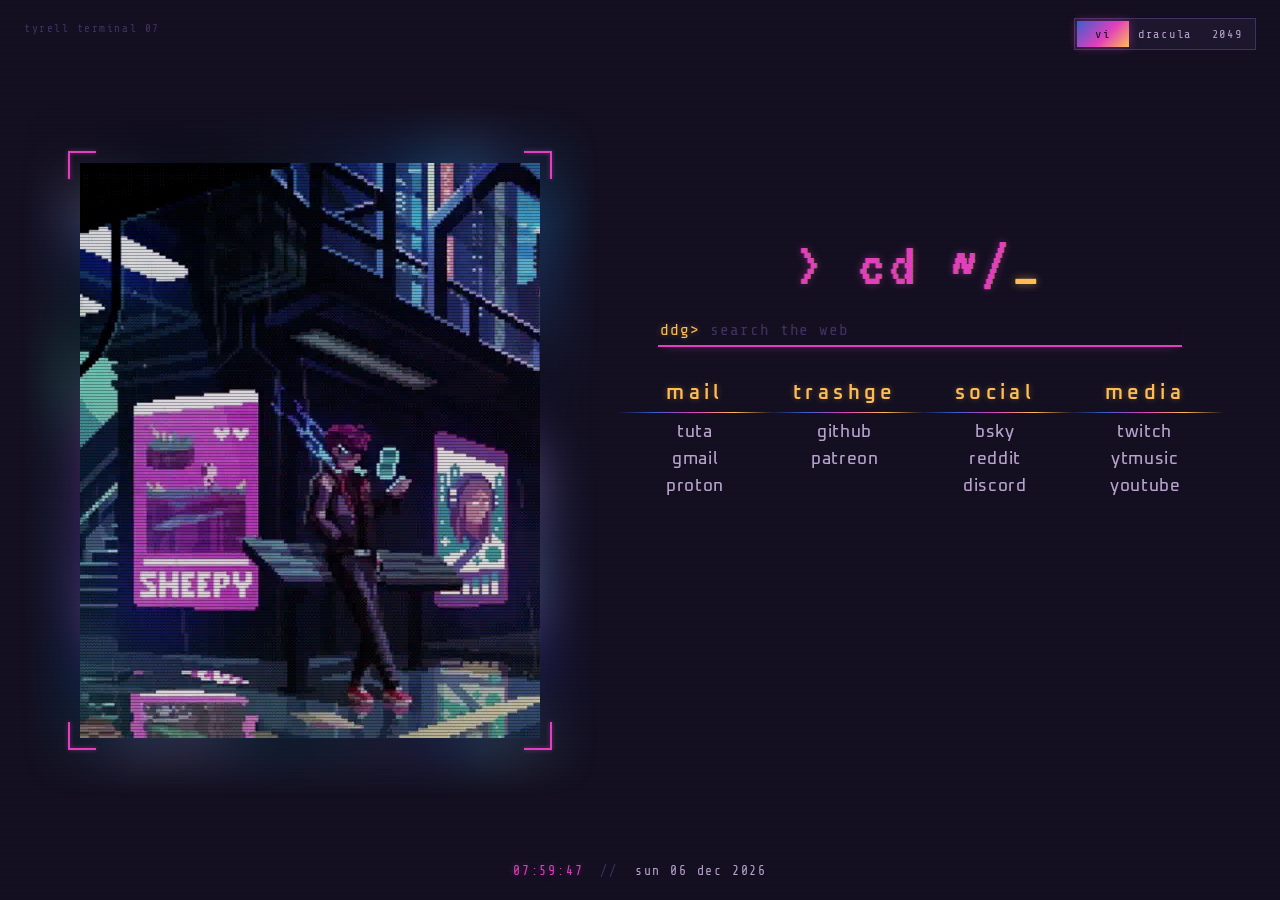
==== commit 760ef392: "Add DuckDuckGo search line Co-Authored-By: Claude Opus 5.5 <noreply@anthropic.com> Claude-Session: h" ====
--- a/index.html
+++ b/index.html
@@ -40,6 +40,11 @@
                 <p>&gt; cd ~/<span class="blinking">_</span></p>
             </div>
 
+            <form class="search" action="https://duckduckgo.com/" method="get" role="search">
+                <label for="q">ddg&gt;</label>
+                <input id="q" name="q" type="search" placeholder="search the web" autocomplete="off" spellcheck="false" autofocus>
+            </form>
+
             <div class="bookmarks">
                 <div class="category">
                     <div class="links">
@@ -131,6 +136,13 @@
         applyTheme(getSaved());
 
         stops.forEach(b => b.addEventListener('click', () => applyTheme(b.dataset.theme)));
+
+        // press / anywhere to jump to the search line
+        const q = document.getElementById('q');
+        document.addEventListener('keydown', e => {
+            if (e.key === '/' && document.activeElement !== q) { e.preventDefault(); q.focus(); }
+            if (e.key === 'Escape' && document.activeElement === q) q.blur();
+        });
 
         // saved theme shows on load without fading in
         requestAnimationFrame(() => requestAnimationFrame(() => document.body.classList.remove('instant')));
--- a/style.css
+++ b/style.css
@@ -31,3 +31,11 @@
 #bgfx{position:fixed;inset:0;z-index:0;pointer-events:none}
 
 :root{color-scheme:dark}
+
+/* duckduckgo search line */
+.search{display:flex;align-items:center;gap:10px;width:min(520px,90%);margin:18px auto 0;padding:6px 2px;font:16px "Share Tech Mono",monospace;letter-spacing:.06em;border-bottom:1px solid var(--dim);transition:border-color .2s,box-shadow .2s}
+.search label{color:var(--accent2);text-shadow:0 0 6px color-mix(in srgb,var(--accent2) 35%,transparent);cursor:text;user-select:none}
+.search input{flex:1;min-width:0;padding:0;background:0 0;border:0;outline:0;color:var(--fg);font:inherit;letter-spacing:inherit;caret-color:var(--accent)}
+.search input::placeholder{color:var(--dim);opacity:1}
+.search input::-webkit-search-cancel-button{display:none}
+.search:focus-within{border-color:var(--accent);box-shadow:0 1px 0 0 var(--accent),0 6px 12px -8px color-mix(in srgb,var(--accent) 60%,transparent)}
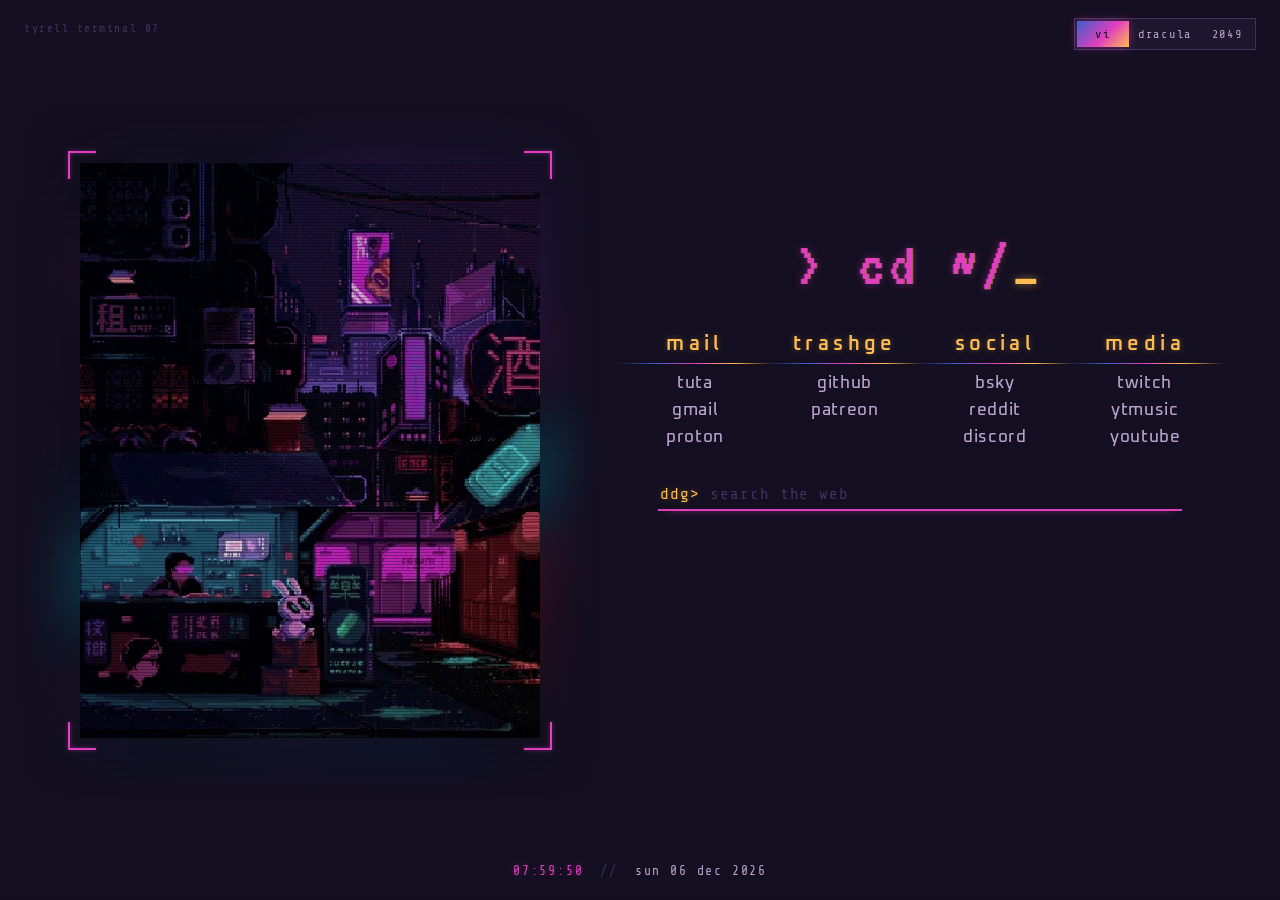
==== commit 5a01086e: "Move search line below the bookmarks Co-Authored-By: Claude Opus 5.5 <noreply@anthropic.com> Claude-" ====
--- a/index.html
+++ b/index.html
@@ -40,49 +40,49 @@
                 <p>&gt; cd ~/<span class="blinking">_</span></p>
             </div>
 
+
+            <div class="bookmarks">
+                <div class="category">
+                    <div class="links">
+                        <li class="title">mail</li>
+                        <li><a href="https://app.tuta.com/mail/">tuta</a></li>
+                        <li><a href="https://mail.google.com/mail/u/0/#inbox">gmail</a></li>
+                        <li><a href="https://mail.proton.me">proton</a></li>
+                    </div>
+                </div>
+
+                <div class="category">
+                    <div class="links">
+                        <li class="title">trashge</li>
+                        <li><a href="https://github.com/">github</a></li>
+                        <li><a href="https://patreon.com/feed/membership">patreon</a></li>
+                        
+                    </div>
+                </div>
+
+                <div class="category">
+                    <div class="links">
+                        <li class="title">social</li>
+                        <li><a href="https://bsky.app/">bsky</a></li>
+                        <li><a href="https://old.reddit.com/r/all/">reddit</a></li>
+                        <li><a href="https://discord.com/">discord</a></li>
+                    </div>
+                </div>
+
+                <div class="category">
+                    <div class="links">
+                        <li class="title">media</li>
+                        <li><a href="https://www.twitch.tv/directory/following/live">twitch</a></li>
+                        <li><a href="https://music.youtube.com/">ytmusic</a></li>
+                        <li><a href="https://www.youtube.com/feed/subscriptions">youtube</a></li>
+
+                    </div>
+                </div>
+            </div>
             <form class="search" action="https://duckduckgo.com/" method="get" role="search">
                 <label for="q">ddg&gt;</label>
                 <input id="q" name="q" type="search" placeholder="search the web" autocomplete="off" spellcheck="false" autofocus>
             </form>
-
-            <div class="bookmarks">
-                <div class="category">
-                    <div class="links">
-                        <li class="title">mail</li>
-                        <li><a href="https://app.tuta.com/mail/">tuta</a></li>
-                        <li><a href="https://mail.google.com/mail/u/0/#inbox">gmail</a></li>
-                        <li><a href="https://mail.proton.me">proton</a></li>
-                    </div>
-                </div>
-
-                <div class="category">
-                    <div class="links">
-                        <li class="title">trashge</li>
-                        <li><a href="https://github.com/">github</a></li>
-                        <li><a href="https://patreon.com/feed/membership">patreon</a></li>
-                        
-                    </div>
-                </div>
-
-                <div class="category">
-                    <div class="links">
-                        <li class="title">social</li>
-                        <li><a href="https://bsky.app/">bsky</a></li>
-                        <li><a href="https://old.reddit.com/r/all/">reddit</a></li>
-                        <li><a href="https://discord.com/">discord</a></li>
-                    </div>
-                </div>
-
-                <div class="category">
-                    <div class="links">
-                        <li class="title">media</li>
-                        <li><a href="https://www.twitch.tv/directory/following/live">twitch</a></li>
-                        <li><a href="https://music.youtube.com/">ytmusic</a></li>
-                        <li><a href="https://www.youtube.com/feed/subscriptions">youtube</a></li>
-
-                    </div>
-                </div>
-            </div>
         </div>
     </div>
 
--- a/style.css
+++ b/style.css
@@ -33,7 +33,7 @@
 :root{color-scheme:dark}
 
 /* duckduckgo search line */
-.search{display:flex;align-items:center;gap:10px;width:min(520px,90%);margin:18px auto 0;padding:6px 2px;font:16px "Share Tech Mono",monospace;letter-spacing:.06em;border-bottom:1px solid var(--dim);transition:border-color .2s,box-shadow .2s}
+.search{display:flex;align-items:center;gap:10px;width:min(520px,90%);margin:8px auto 0;padding:6px 2px;font:16px "Share Tech Mono",monospace;letter-spacing:.06em;border-bottom:1px solid var(--dim);transition:border-color .2s,box-shadow .2s}
 .search label{color:var(--accent2);text-shadow:0 0 6px color-mix(in srgb,var(--accent2) 35%,transparent);cursor:text;user-select:none}
 .search input{flex:1;min-width:0;padding:0;background:0 0;border:0;outline:0;color:var(--fg);font:inherit;letter-spacing:inherit;caret-color:var(--accent)}
 .search input::placeholder{color:var(--dim);opacity:1}
